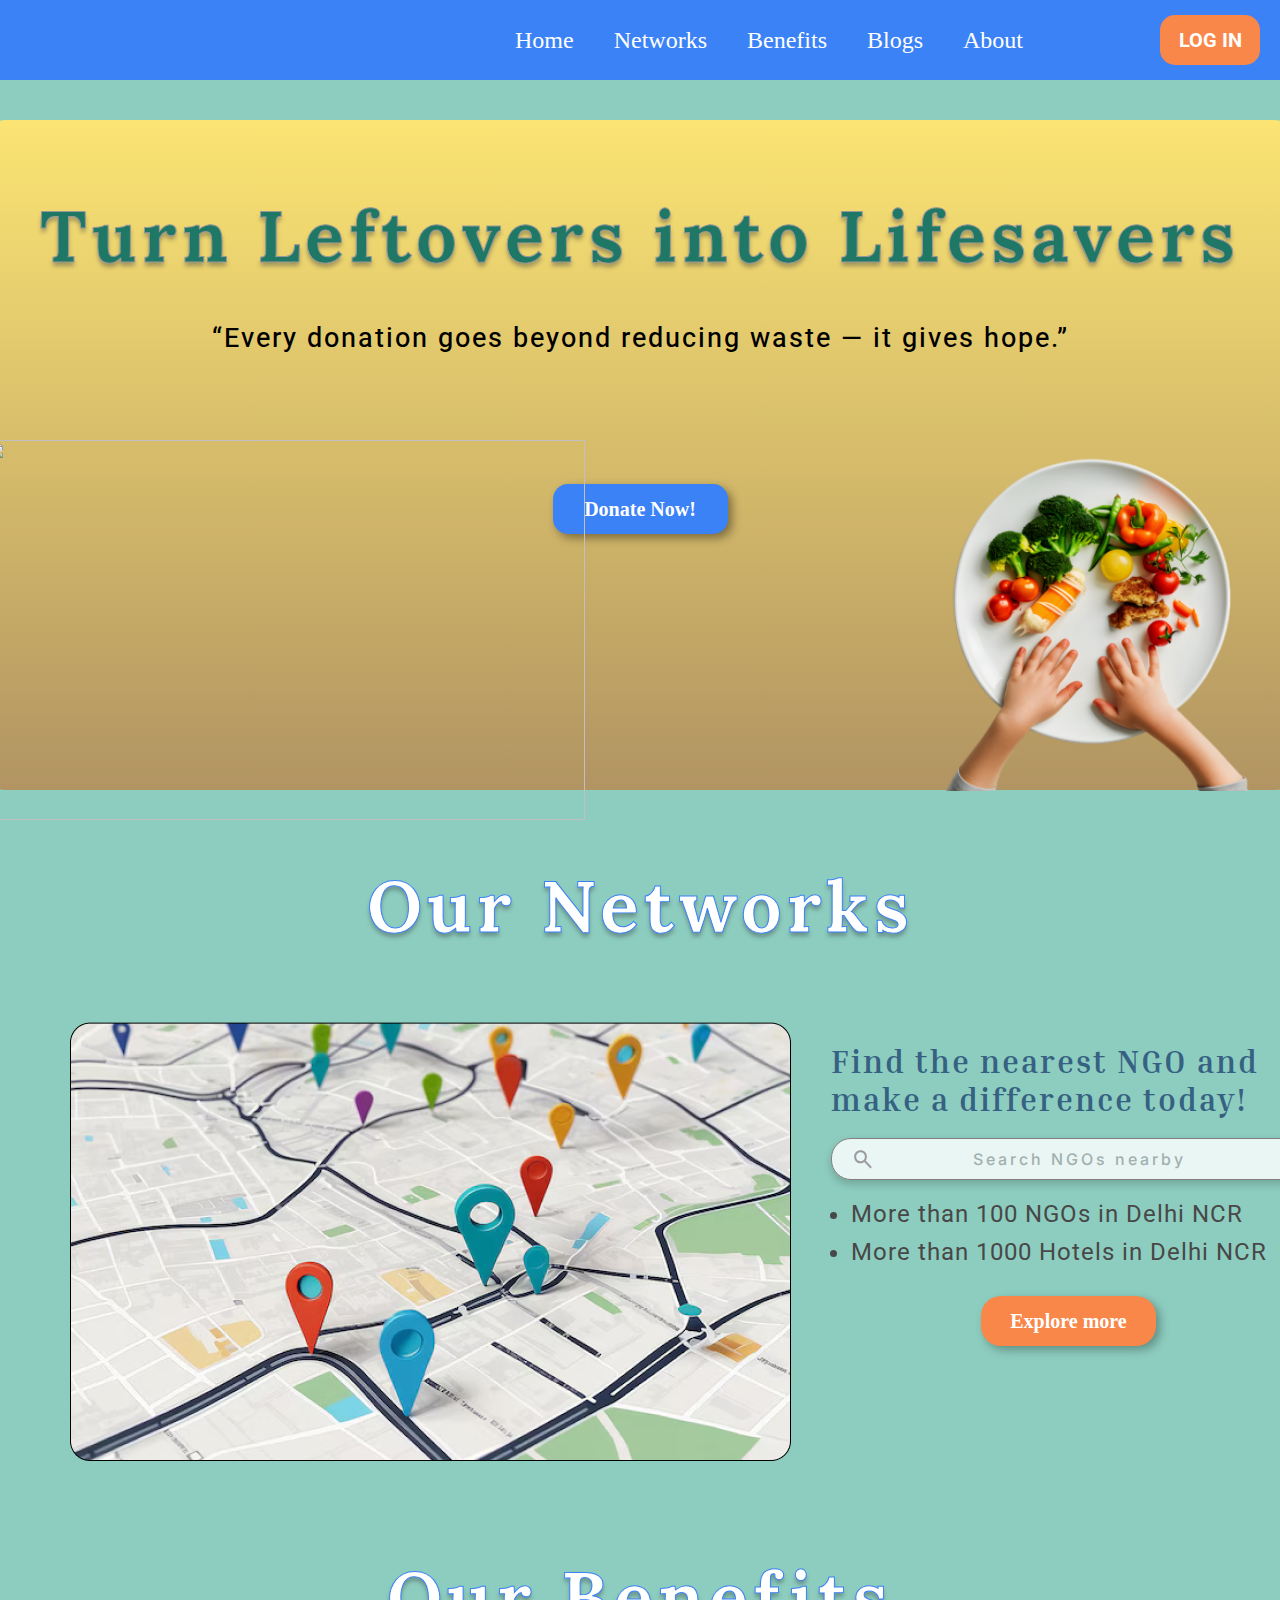
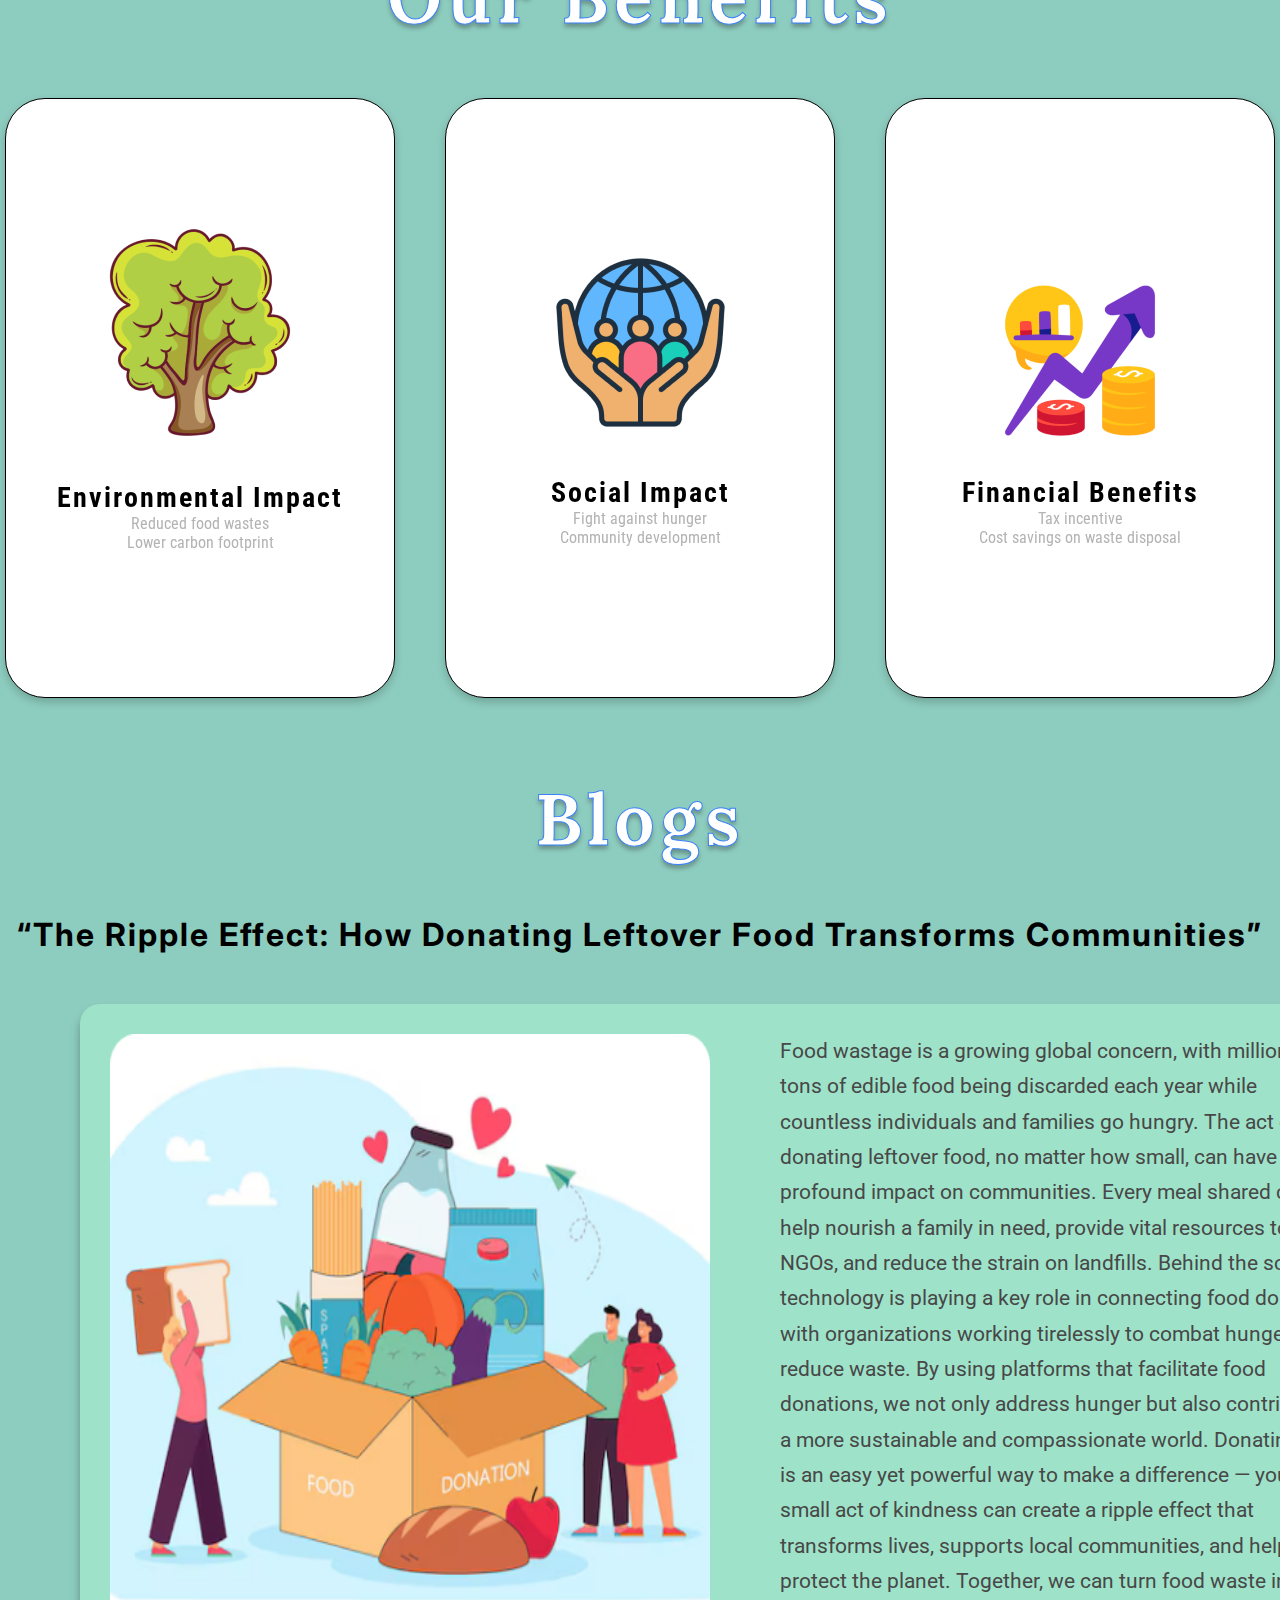
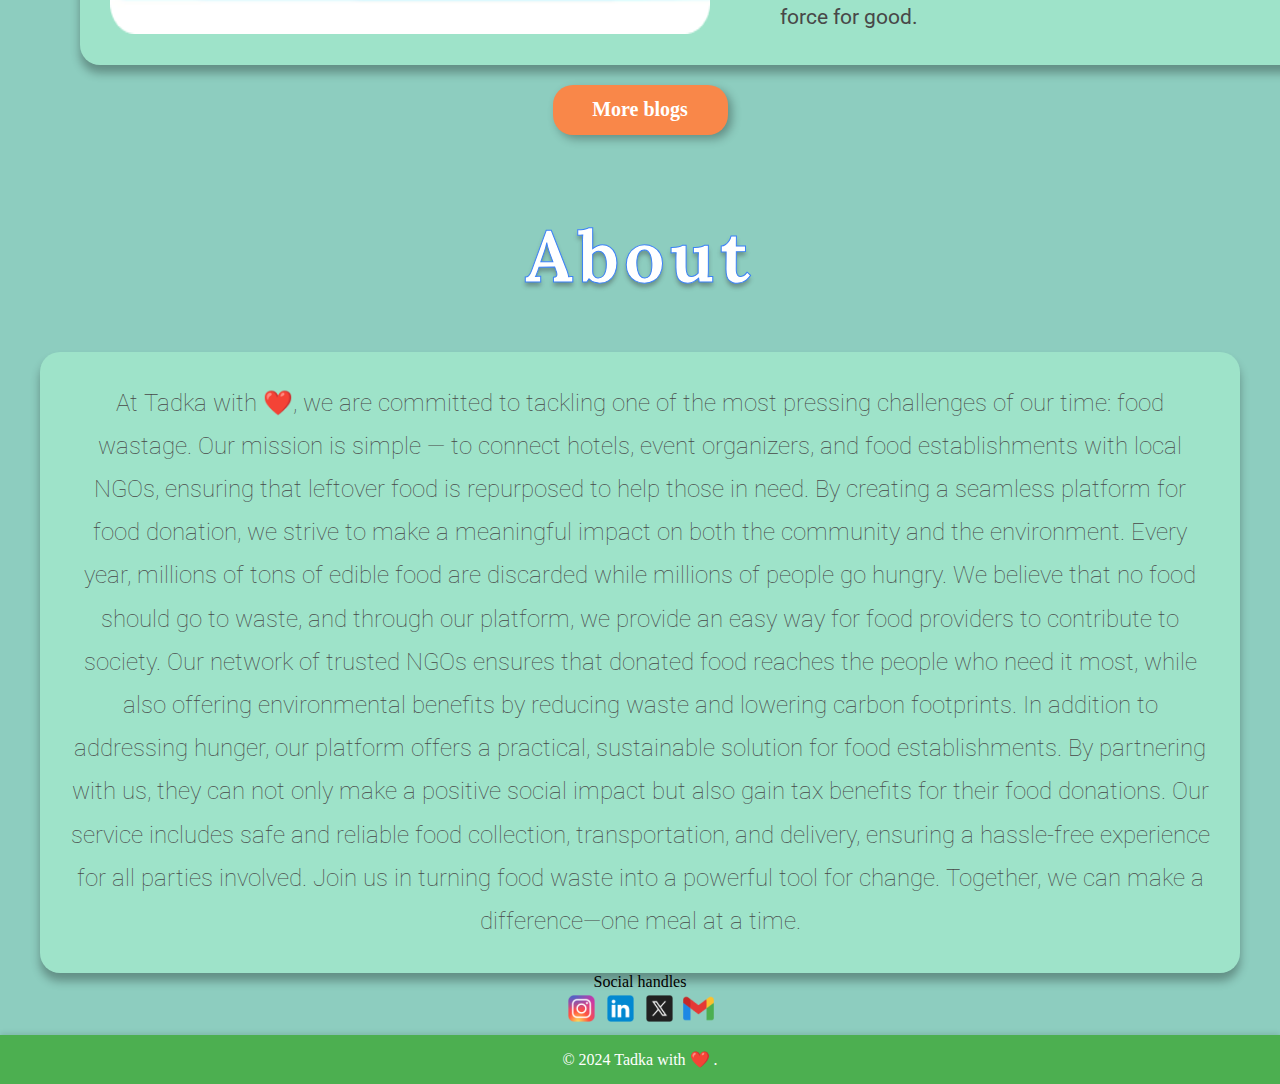
==== index.html @ 56b4c96c "Update index.html" ====
<!DOCTYPE html>
<html lang="en">
<head>
    <meta charset="UTF-8">
    <meta name="viewport" content="width=device-width, initial-scale=1.0">
    <title>Prototype</title>
    <link rel="stylesheet" href="styles.css">
    <link href="https://fonts.googleapis.com/css2?family=Inria+Serif:wght@400;700&display=swap" rel="stylesheet">
    <link href="https://fonts.googleapis.com/css2?family=Playfair+Display:wght@400;700&display=swap" rel="stylesheet">
    <link href="https://fonts.googleapis.com/css2?family=Lora:wght@400;700&display=swap" rel="stylesheet">
    <link href="https://fonts.googleapis.com/css2?family=Roboto:wght@400;700&display=swap" rel="stylesheet">
    <link href="https://fonts.googleapis.com/css2?family=Inter:wght@400;700&display=swap" rel="stylesheet">
    <link href="https://fonts.googleapis.com/css2?family=Roboto+Condensed:wght@400;700&display=swap" rel="stylesheet">

    
</head>
<body>
    
    <section id="nav-bar">
        <nav>
            <div id="elements">
                <ul class="nav-links">
                    <li><a href="#home">Home</a></li>
                    <li><a href="#networks">Networks</a></li>
                    <li><a href="#benefits">Benefits</a></li>
                    <li><a href="#blogs">Blogs</a></li>
                    <li><a href="#about">About</a></li>
                </ul>
                
            
            <div id="container">
                <button id="log-in">LOG IN</button>
            </div>
            
                </div>
            
        </div>
        
        </nav>
        
    
        </div>
        </section>
        <div id="login">
            <div id="loginPage" class="login-container">
                <h1>Log in</h1>
                <button id="hotel-login" class="login-buttons" >Log in with Hotel id</button>
                <button id="ngo-login" class="login-buttons">Log in with NGO id</button>
                <button id="individual-login" class="login-buttons">Log in as a individual id</button>
                <p>OR</p>
                <button id="new-account" class="login-buttons">Create account</button>
    
            </div>
            <div id="loginModal1" class="modal">
                <span class="close-btn">&times;</span>
                <h2>Log in</h2>
                <form>
                    <input type="text" placeholder="Enter your hotel id" required><br><br>
                    <input type="password" placeholder="Enter your password" required><br><br>
                    <button type="submit">Submit</button>
                </form>
            </div>
            <div id="loginModal2" class="modal">
                <span class="close-btn">&times;</span>
                <h2>Log in</h2>
                <form>
                    <input type="text" placeholder="Enter your NGO id" required><br><br>
                    <input type="password" placeholder="Enter your password" required><br><br>
                    <button type="submit">Submit</button>
                </form>
            </div>
    
            <div id="loginModal3" class="modal">
                <span class="close-btn">&times;</span>
                <h2>Log in</h2>
                <form>
                    <input type="text" placeholder="Enter your email id" required><br><br>
                    <input type="password" placeholder="Enter your password" required><br><br>
                    <button type="submit">Submit</button>
                </form>
            </div>
    
            <div id="loginModal4" class="modal">
                <span class="close-btn">&times;</span>
                <h2>Log in</h2>
                <form>
                    <input type="text" placeholder="Enter your email id" required><br><br>
                    <input type="password" placeholder="Create password" required><br><br>
                    <button type="submit">Submit</button>
                </form>
            </div>
        </div>
        
     <section id="home">
        <div class="home-page">
            <div id="box">
                <p class="heading">Turn Leftovers into Lifesavers</p>
                <p class="sub-heading">“Every donation goes beyond reducing waste — it gives hope.”</p>
                <button id="donate-now" onclick="openDonationForm()">Donate Now!</button>
                <div class="images-home">
                    <img src="dustbin_waste.png" class="waste">
                    <img src="image_4.png" class="plate">    
                </div>
                
            </div>
    </div>
    <div id="donationOverlay" class="overlay">
        <div class="donation-container">
            <button class="close-btn" onclick="closeDonationForm()">×</button>
            <h2>What Type of Food Would You Like to Donate?</h2>
            
            <form action="index1.html" method="GET">
                <label for="food-type">Select Food Type</label>
                <select id="food-type" name="food-type" required>
                    <option value="grains">Grains (Rice, Wheat, etc.)</option>
                    <option value="vegetables">Vegetables</option>
                    <option value="fruits">Fruits</option>
                    <option value="cooked-meals">Cooked Meals</option>
                    <option value="other">Other</option>
                </select>
                <input type="number" min="0" id="quantity" name="quantity" placeholder="Enter no. of plates" required>
                <label for="other-details">If Other, Please Specify:</label>
                <input type="text" id="other-details" name="other-details" placeholder="Specify Food Type" required>

                <button type="submit" class="donate-btn">Donate Food</button>
            </form>
        </div>
    </div>
    <section id="newtworks">
        <div id="network-page">
            <p class="heading">Our Networks</p>
            <section id="networks">
                <img src="map_image.png" class="map-image">
                <div class="after-image">
                    <p class="sub-heading">Find the nearest NGO and make a difference today!</p>
                <div class="search">
                    <img src="search.svg" class="icon">
                    <input type="text" placeholder="   Search NGOs nearby">
                </div>
    
                <div class="info">
                    <ul>
                        <li>More than 100 NGOs in Delhi NCR</li>
                        <li>More than 1000 Hotels in Delhi NCR</li>
                    </ul>
                </div>
                <button id="explore">Explore more</button>
                </div>
    </section>
    <section id="benefits">
        <p class="heading">Our Benefits</p>
        <div class="boxes">
            <!-- Box 1 -->
            <div class="flip-card">
                <div class="box1">
                    <img src="tree.png" alt="Tree">
                    <p class="sub-heading">Environmental Impact</p>
                    <p class="content">Reduced food wastes</p>
                    <p class="content">Lower carbon footprint</p>
                </div>
                <div class="card-back">
                    <p>By redistributing leftover food, we cut down on landfill waste, conserving natural resources and contributing to a healthier planet.</p>
                </div>
            </div>
    
            <!-- Box 2 -->
            <div class="flip-card">
                <div class="box2">
                    <img src="globe.png" alt="Globe">
                    <p class="sub-heading">Social Impact</p>
                    <p class="content">Fight against hunger</p>
                    <p class="content">Community development</p>
                </div>
                <div class="card-back">
                    <p>By connecting businesses with NGOs, we tackle hunger while fostering social responsibility and creating a support network for those who need it most.
                    </p>
                </div>
            </div>
    
            <!-- Box 3 -->
            <div class="flip-card">
                <div class="box3">
                    <img src="finance.png" alt="Finance">
                    <p class="sub-heading">Financial Benefits</p>
                    <p class="content">Tax incentive</p>
                    <p class="content">Cost savings on waste disposal</p>
                </div>
                <div class="card-back">
                    <p>Hotels and event organizers can benefit from tax deductions on food donations, while reducing waste disposal costs and supporting a circular economy.</p>
                </div>
            </div>
        </div>
    </section>
    
        <section id="blogs">
            <div class="blogs">
                <p class="heading">Blogs</p>
                <p class="sub-heading">“The Ripple Effect: How Donating Leftover Food Transforms Communities”</p>
                <div class="block">
                    <div class="content">
                        <img src="blog-image.png" class="after-heading">
                        <p>Food wastage is a growing global concern, with millions of tons of edible food being discarded each year while countless individuals and families go hungry. The act of donating leftover food, no matter how small, can have a profound impact on communities. Every meal shared can help nourish a family in need, provide vital resources to local NGOs, and reduce the strain on landfills. Behind the scenes,
                         technology is playing a key role in connecting food donors with organizations working tirelessly to combat hunger and reduce waste. By using platforms that facilitate food donations, we not only address hunger but also contribute to a more sustainable and compassionate world. Donating food is an easy yet powerful way to make a difference — your small act of kindness can create a ripple effect that transforms lives, supports local communities, and helps protect the planet. Together, we can turn food waste into a force for good.</p>
                    </div>
                    
                </div>
                <div id="button" class="button-more">
                    <button id="more-blogs">More blogs </button>
                </div>
                </div>
            
        </section>
        <section id="about">
            <div class="about">
                <p class="heading">About</p>
            </div>
            <div class="content">
                <p class="para">At Tadka with ❤️, we are committed to tackling one of the most pressing challenges of our time: food wastage. Our mission is simple — to connect hotels, event organizers, and food establishments with local NGOs, ensuring that leftover food is repurposed to help those in need. By creating a seamless platform for food donation, we strive to make a meaningful impact on both the community and the environment.
                    Every year, millions of tons of edible food are discarded while millions of people go hungry. We believe that no food should go to waste, and through our platform, we provide an easy way for food providers to contribute to society. Our network of trusted NGOs ensures that donated food reaches the people who need it most, while also offering environmental benefits by reducing waste and lowering carbon footprints.
                    In addition to addressing hunger, our platform offers a practical, sustainable solution for food establishments. By partnering with us, they can not only make a positive social impact but also gain tax benefits for their food donations. Our service includes safe and reliable food collection, transportation, and delivery, ensuring a hassle-free experience for all parties involved.
                    Join us in turning food waste into a powerful tool for change. Together, we can make a difference—one meal at a time.</p>
            </div>
            <p class="social">Social handles</p>
            <div class="logo-container">
                <img src="Instagram.png">
                <img src="LinkedIn.png">
                <img src="TwitterX.png">
                <img src="Gmail.png">
            </div>


        </section>
    <script src="script.js"></script>
    <footer class="footer">
  <p>&copy; 2024 Tadka with ❤️ .</p>
</footer>

</body>
</html>
---- styles.css ----
*{
    margin:0;
    padding:0;
    box-sizing: border-box;
}

html {
    scroll-behavior: smooth;
}

body{
    background-color: #8DCDBF;
}
#elements{
    width:100%;
    font-family: 'inria-sans';
    display:flex;
    justify-content:space-between ;
    align-items: center;
    padding: 15px 20px;
    background-color: #3B82F6;
    color:white;
    list-style-type: none;
    
}

.nav-links a{
    color:white;
    /* display:flex;
    justify-content: center;
    align-items: center; */
    font-size: 24px;
    text-decoration: none;
    list-style-type: none;
    gap: 20px;
    /* letter-spacing: 2px; */
}
.nav-links li {
    display: inline;          /* Display each list item inline */
}
.nav-links{
    display:flex;
    justify-content: center;
    align-items: center;
    margin-left: 475px;
}
.nav-links a:hover{
    color:#cdcdcd;
}

nav ul li{
    display: inline;
    margin: 0 20px;
}

nav{
    display:flex;
    /* gap:20px; */
    position: fixed;
    width:100%;
    top: 0;
    z-index: 400;
}


#log-in{
    background-color: #F98749;
    color: white;
    font-family: 'Roboto';
    width:100px;
    height:50px;
    border:none;
    border-radius: 15px;
    font-size: 20px ;
    font-weight: bold;
}

#log-in:hover{
    background-color:#ff6b1c;
    transform: scale(1.025);
    font-weight: bolder;
}

/* #container{
    margin-left: auto;
} */

.home-page{
    display:flex;
    justify-content: center;
    /* margin-top: 80px; */
    /* padding: 20px; */
    text-align: center;
    padding-top: 120px;
    /* position: relative; */
    
}

#box{
    /* padding:90px; */
    width:1400px;
    height:670px;
    border-radius: 20px;
    background: linear-gradient(to bottom, #FBE473, #B19462);
    align-items: center;
    /* position: relative; */

}
.heading{
    font-size: 4.5rem;
    color:#1F7865;
    font-family: 'Lora', serif;
    letter-spacing: 5px;
    font-weight: bold;
    -webkit-text-stroke: 1px #999898;
    text-shadow: 0px 4px 4px #373c3a68;
    /* line-height: 1; */
    margin-top: 70px;

}

.sub-heading{
    font-weight: 450;
    margin-top: 40px;
    font-size: 1.7rem;
    font-family: 'Roboto', sans-serif;
    letter-spacing: 2px;
}

#donate-now{
    color:white;
    background-color:#3B82F6;
    width:175px;
    height:50px;
    font-size: 1.25rem;
    border-radius:15px;
    margin-top: 130px;
    font-weight: bolder;
    font-family: "Iowan Old Style", serif;
    border: none;
    box-shadow: 4px 4px 10px rgba(0, 0, 0, 0.4);
    transition: box-shadow 0.3s ease-in-out;
}

#donate-now:hover{
    background-color:#2c77ee;
    transform: scale(1.025);
    font-weight: bolder;}

#box .images-home{
    display:flex;
    gap:310px;
    /* justify-content: center; */
    margin-top:-94.5px;
}
.plate{
    position: static;
    width:400px;
    height:auto;
    margin-bottom:40px ;


}

.waste{
    position:static;
    height:380px;
    width:600px;
    /* margin-left:-50px; */
} 

#networks{
    display:flex;
    align-items: flex-start;
    flex-direction: row;
    padding: 20px;
    gap: 20px;
    margin-left: 50px;
    margin-top:20px;
}

.map-image{
    width:1000px;
    height:auto;
    
}

#network-page .heading{
    display:flex;
    justify-content: center;
    align-items: center;
    color:white;
    -webkit-text-stroke: 1px #3B82F6;
    margin-bottom: 50px;
}

.search input[type="text"]{
    display:flex;
    /* flex-direction: row; */
    justify-content: left;
    width:475px;
    height:40px;
    padding:20px;
    border-radius:20px;
    background-color: rgba(255, 255, 255, 0.81);
    border: 1px solid #847F7F;
    align-items: center;
    margin-top:20px;
    margin-left: 20px;
    box-shadow: 0px 4px 8px rgba(0, 0, 0, 0.2); 
    font-family: 'Inter', sans-serif;
    font-size:1rem;
    letter-spacing: 3px;
    color:#A5A5A5;
    text-align: center;
}

.search input[type="text"]::placeholder {
    color: #a1b0af; /* Placeholder color */
    font-weight: 500;
}
#networks .sub-heading{
    margin-top: 20px;
    font-family: 'Inria Serif', serif;
    font-weight: 900;
    color:#366182;
    margin-left: 20px;
    font-size: 2rem;
}

.icon{
    position:absolute;
    margin-right:85px;
    margin-left:40px;
    height:25px;
    margin-top: 9px;
}

.info{
    font-size: 1.5rem;
    font-family: 'Roboto', sans-serif;
    letter-spacing: 1px;
    margin-top:20px;
    margin-left: 40px;
    color:rgb(72, 72, 72);;
}

#explore{
    background-color: #F98749;
    color:white;
    width:175px;
    height:50px;
    border-radius: 20px;
    font-size:1.25rem;
    border:none;
    margin-top: 20px;
    margin-left: 170px;
    box-shadow: 4px 4px 10px rgba(0, 0, 0, 0.3);
    font-weight: bold;
    font-family:"Iowan Old Style", serif;
}

#explore:hover{
    background-color:#ff6b1c;
    transform: scale(1.025);
    font-weight: bolder;
}

.info ul li{
    margin-bottom:10px;
}

.boxes{
    display:flex;
    justify-content: center;
    flex-direction: row;
    align-items: center;
    gap:40px;
    perspective: 1000px;
}
.box1{
    width:350px;
    height:450px;
    border:1px solid black;
    border-radius: 20px;
    background-color: #F3F3F3;
    display:flex;
    justify-content: flex-start;
    align-items: center;
    flex-direction: column;
    box-shadow: 4px 8px 15px rgba(0, 0, 0, 0.3); 
}

.box2{
    width:350px;
    height:450px;
    border:1px solid black;
    border-radius: 20px;
    background-color: #F3F3F3;
    display:flex;
    justify-content: center;
    align-items: center;
    flex-direction: column;
    text-align: center;
    box-shadow: 4px 8px 15px rgba(0, 0, 0, 0.3); 
}

.box3{
    width:350px;
    height:450px;
    border:1px solid black;
    border-radius: 20px;
    background-color: #F3F3F3;
    display:flex;
    justify-content: flex-start;
    align-items: center;
    flex-direction: column;
    box-shadow: 4px 8px 15px rgba(0, 0, 0, 0.3); 
    

}

.box1 img{
    margin-top: -20px;
}

.box3 img{
    margin-top: 35px; 
}


.boxes .sub-heading{
    font-family: 'Roboto Condensed', sans-serif;
    font-size: 1.75rem;
    font-weight: bold;
}

.boxes .content{
    font-family: 'Roboto Condensed', sans-serif;
    font-size: 1rem;
    color: rgb(179, 179, 179);
}

#blogs .sub-heading{
    text-align: center;
    font-family: 'Inter', sans-serif;
    font-size: 2rem;
    font-weight: bold;
}

#blogs .content{
    display: flex;
    flex-direction: row;
    gap: 70px;
    margin-left: 80px;
    margin-top: 50px;
    width: 1300px;
    height: auto;
    background-color: #9ee3c9;
    padding: 30px;
    border-radius: 20px;
    box-shadow: 0px 8px 10px rgba(0, 0, 0, 0.3); 

}

#blogs .content p{
    width: 750px;
    height: auto;
    font-size: 1.3rem;
    /* margin-top: 40px; */
    text-align: left;
    line-height: 1.7;
    color: rgb(72, 72, 72);
    font-family: 'Roboto', sans-serif;
}

#blogs img{
    width: 600px;
    height: 600px;
}

#more-blogs{
    background-color: #F98749;
    color:white;
    width:175px;
    height:50px;
    border-radius: 20px;
    font-size:1.25rem;
    border:none;
    box-shadow: 4px 4px 10px rgba(0, 0, 0, 0.3);
    font-weight: bold;
    font-family:"Iowan Old Style", serif;
}

#more-blogs:hover{
    background-color:#ff6b1c;
    transform: scale(1.025);
    font-weight: bolder;
}

.button-more{
    display: flex;
    justify-content: center;
    align-items: center;
    text-align: center;
    margin-top: 20px;
}

#about{
    display: flex;
    justify-content: center;
    align-items: center;
    flex-direction: column;
    min-height: 100vh;
}
#about .content{
    color:rgb(72, 72, 72);
    width:1200px;
    height: auto;
    text-align: center;
    font-family: 'Roboto', sans-serif;
    font-size: 1.5rem;
    line-height: 1.8;
    font-weight: lighter;
    background-color: #9ee3c9;
    padding: 30px;
    border-radius: 20px;
    box-shadow: 0px 8px 10px rgba(0, 0, 0, 0.3); 

}

logo-container {
    display: grid;
    grid-template-columns: repeat(2, 1fr); /* 2 columns */
    grid-template-rows: repeat(2, 1fr);    /* 2 rows */
    gap: 20px; /* Adjust spacing between logos */
    width: 300px; /* Adjust the container size as needed */
    height: 300px;
}

#loginPage{
    display:none;
    width:1050px;
    height:800px;
    background-color: #004E68;
    /* display:flex !important; */
    justify-content: flex-start;
    align-items: center;
    flex-direction: column;
    gap:30px;
    top:0;
}

.login-buttons{
    width:400px;
    height:auto;
    padding:15px 20px;
    background: linear-gradient(180deg, #A6C4F5, #3F76D1);
    transition: background 0.3s;
    cursor: pointer;
    border-radius: 20px;
    font-size: 1.3rem;
    font-family: 'Inria Serif', serif;
    color:white;
}

.login-buttons:hover{
    opacity:0.7;
    transform: scale(1.025);

}
#loginPage h1{
    color:#F9CD49;
    font-family: 'Roboto', sans-serif;
    top:0;
}

#loginPage p{
    color:#F9CD49;
    font-family: 'Roboto', sans-serif;

}


.modal h2{
    color:#F9CD49;
    font-size: 2rem;
    font-weight: bold;
}

.modal{
    display: none; /* Hidden by default */
    position: fixed;
    z-index: 1;
    /* left: 0; */
    /* top: 0; */
    /* width: 100%;
    height: 100%; */
    background-color: rgba(0, 0, 0, 1);
    justify-content: center;
    align-items: center;
    z-index: 1000;
}

/* .login-container{
    display:flex;
    justify-content: center;
    flex-direction: column;
} */


#loginModal1{
    display:none;
    justify-content: center;
    align-items: center;
    flex-direction: column;
    gap:20px;
    background-color: #004E68;
    width:100%;
    height: 100%;
}
input[type="text"]{
    
    font-size:1rem;
    padding:15px;
    width: 400px;
    height: auto;
    padding: 15px 20px;
    background-color: white;
    transition: background 0.3s;
    cursor: pointer;
    border-radius: 10px;
    font-size: 1.rem;
    font-family: 'Inria Serif', serif;
    color: grey;
 }

 input[type="number"]{
    
    font-size:1rem;
    padding:15px;
    width: 400px;
    height: auto;
    padding: 15px 20px;
    background-color: white;
    transition: background 0.3s;
    cursor: pointer;
    border-radius: 10px;
    font-size: 1.rem;
    font-family: 'Inria Serif', serif;
    color:grey;
 }

 input[type="password"]{
    
    font-size:1rem;
    padding:15px;
    width: 400px;
    height: auto;
    padding: 15px 20px;
    background-color: white;
    transition: background 0.3s;
    cursor: pointer;
    border-radius: 10px;
    font-size: 1.rem;
    font-family: 'Inria Serif', serif;
    color: grey;
 }
button[type="text"]:hover {
    background: linear-gradient(180deg, #3F76D1, #A6C4F5); /* Optional hover effect */
    }
    

button[type="submit"]{
    width:150px;
    height:auto;
    font-size:1rem;
    font-weight: normal;
    color:white;
    background-color: #F98749;
    border-radius:10px;
    padding:10px;
}

button[type="submit"]:hover{
    background-color:#ff6b1c;
    transform: scale(1.025);
    font-weight: bolder;
}

#loginModal2{
    display:none;
    justify-content: center;
    align-items: center;
    flex-direction: column;
    gap:20px;
    background-color: #004E68;
    width:100%;
    height: 100%;
}

#loginModal3{
    display:none;
    justify-content: center;
    align-items: center;
    flex-direction: column;
    gap:20px;
    background-color: #004E68;
    width:100%;
    height: 100%;
}

#loginModal4{
    display:none;
    justify-content: center;
    align-items: center;
    flex-direction: column;
    gap:20px;
    background-color: #004E68;
    width:100%;
    height: 100%;
}

.close-btn {
    position: absolute;
    top: 10px;
    right: 10px;
    background: none;
    border: none;
    font-size: 24px;
    color: white;
    cursor: pointer;
    font-weight: bold;
    z-index: 1000;  /* Ensure it is on top of other elements */
    transition: transform 0.2s ease, color 0.2s ease;
}

.modal form{
    display:flex;
    justify-content: center;
    align-items: center;
    flex-direction: column;
}



/* Flip card container */
.flip-card {
    position: relative;
    width: 400px; /* Adjust as needed */
    height: 600px; /* Adjust as needed */
    perspective: 1000px;
    margin: 5px; /* Space between cards */
    border-radius:40px;
}
/* Apply margin to content in box1 and box3 */
.boxes .box1,
.boxes .box3 {
    margin-bottom: 40px; /* Adjust the value as needed */
}

.flip-card .box1,
.flip-card .box2,
.flip-card .box3,
.flip-card .card-back {
    position: absolute;
    width: 100%;
    height: 100%;
    backface-visibility: hidden;
    display: flex;
    justify-content: center;
    align-items: center;
    border: 1px solid #000000;
    border-radius: 40px;
    transition: transform 0.8s;
    box-shadow: 0 4px 8px rgba(0, 0, 0, 0.2);
}

/* Front face styles (box1, box2, box3) */
.flip-card .box1,
.flip-card .box2,
.flip-card .box3 {
    background: white;
}

/* Back face styles (card-back) */
.flip-card .card-back {
    background: #64a0df;
    color: white;
    transform: rotateY(180deg);
}

/* Hover effect to flip */
.flip-card:hover .box1,
.flip-card:hover .box2,
.flip-card:hover .box3 {
    transform: rotateY(180deg);
}

.flip-card:hover .card-back {
    transform: rotateY(0deg);
}

/* Default link styles */


/* Active link styles */
.nav-link.active {
    color: #4CAF50; /* Change this to your preferred active color */
    font-weight: bold;
}
.donation-container form{
    width:100%;
    height:100%;
    color:white;
    font-size: 1rem;
    font-weight: normal;
    font-family: sans-serif;
    display:flex;
    flex-direction: column;
    justify-content: center;
    align-items:center;
    gap:30px;
}

.donation-container h2{
    display:flex;
    color:white;
    /* margin-top: 5%; */
}
.donation-container{
    display:flex;
    justify-content:flex-start;
    align-items:center;
    flex-direction: column;
    gap:40px;
    font-size:1.25rem;
    width:100%;
    height:100%;
    padding:20px;
    background-color:#004E68;
    /* background-image: url(hungry.png); */
    background-repeat: no-repeat;
    background-size: cover;
    z-index: 500;

}


.overlay {
    display: none; /* Hidden initially */
    position: fixed;
    top: 0;
    left: 0;
    width: 100%;
    height: 100%;
    background-color: rgba(0, 0, 0, 0.5); /* Semi-transparent black */
    z-index: 1000;
    justify-content: center;
    align-items: center;

}
/* 
.donation-container label{
    width:400px;
    height:auto;
    padding:10px;
} */

/* select{
    width:400px;
    height:auto;
    font-size: 1rem;
    font-weight: normal;
    border-radius:10px;
    padding:10px;
    color:grey;

} */

#other-details{
    color:black;
    background-color: white;
}

select{
    
    font-size:1rem;
    padding:15px;
    width: 400px;
    height: auto;
    padding: 15px 20px;
    background-color: white;
    transition: background 0.3s;
    cursor: pointer;
    border-radius: 10px;
    font-size: 1.rem;
    font-family: 'Inria Serif', serif;
    color: rgb(112, 112, 112);
 }

 label[for="food-type"]{
    font-size:1.25rem;
    font-family: 'Lora', serif;
 }

 label[for="other-details"]{
    font-size:1.25rem;
    font-family: 'Lora', serif;
 }

 .card-back p{
    color:white;
    font-size:1.5rem;
    text-align:center;
    padding:15px;
    font-family: 'Roboto', sans-serif;
    width:80%;
    height:80%;
    display:flex;
    justify-content: center;
    align-items: center;
    line-height:2;
    letter-spacing:10%;
 }

/* Footer styling */
.footer {
    background-color: #4CAF50; /* Green background */
    color: white; /* White text */
    text-align: center; /* Center text horizontally */
    padding: 15px 0; /* Vertical spacing */
    font-family: 'Iowan Old Style', serif; /* Font for text */
    font-size: 16px; /* Font size */
    position: absolutw; /* Keeps the footer at the bottom */
    bottom: 0; /* Aligns to the bottom */
    width: 100%; /* Full width */
    box-shadow: 0 -2px 5px rgba(0, 0, 0, 0.1); /* Subtle shadow effect */
}

.footer p {
    margin: 0; /* Removes default margin for better alignment */
}
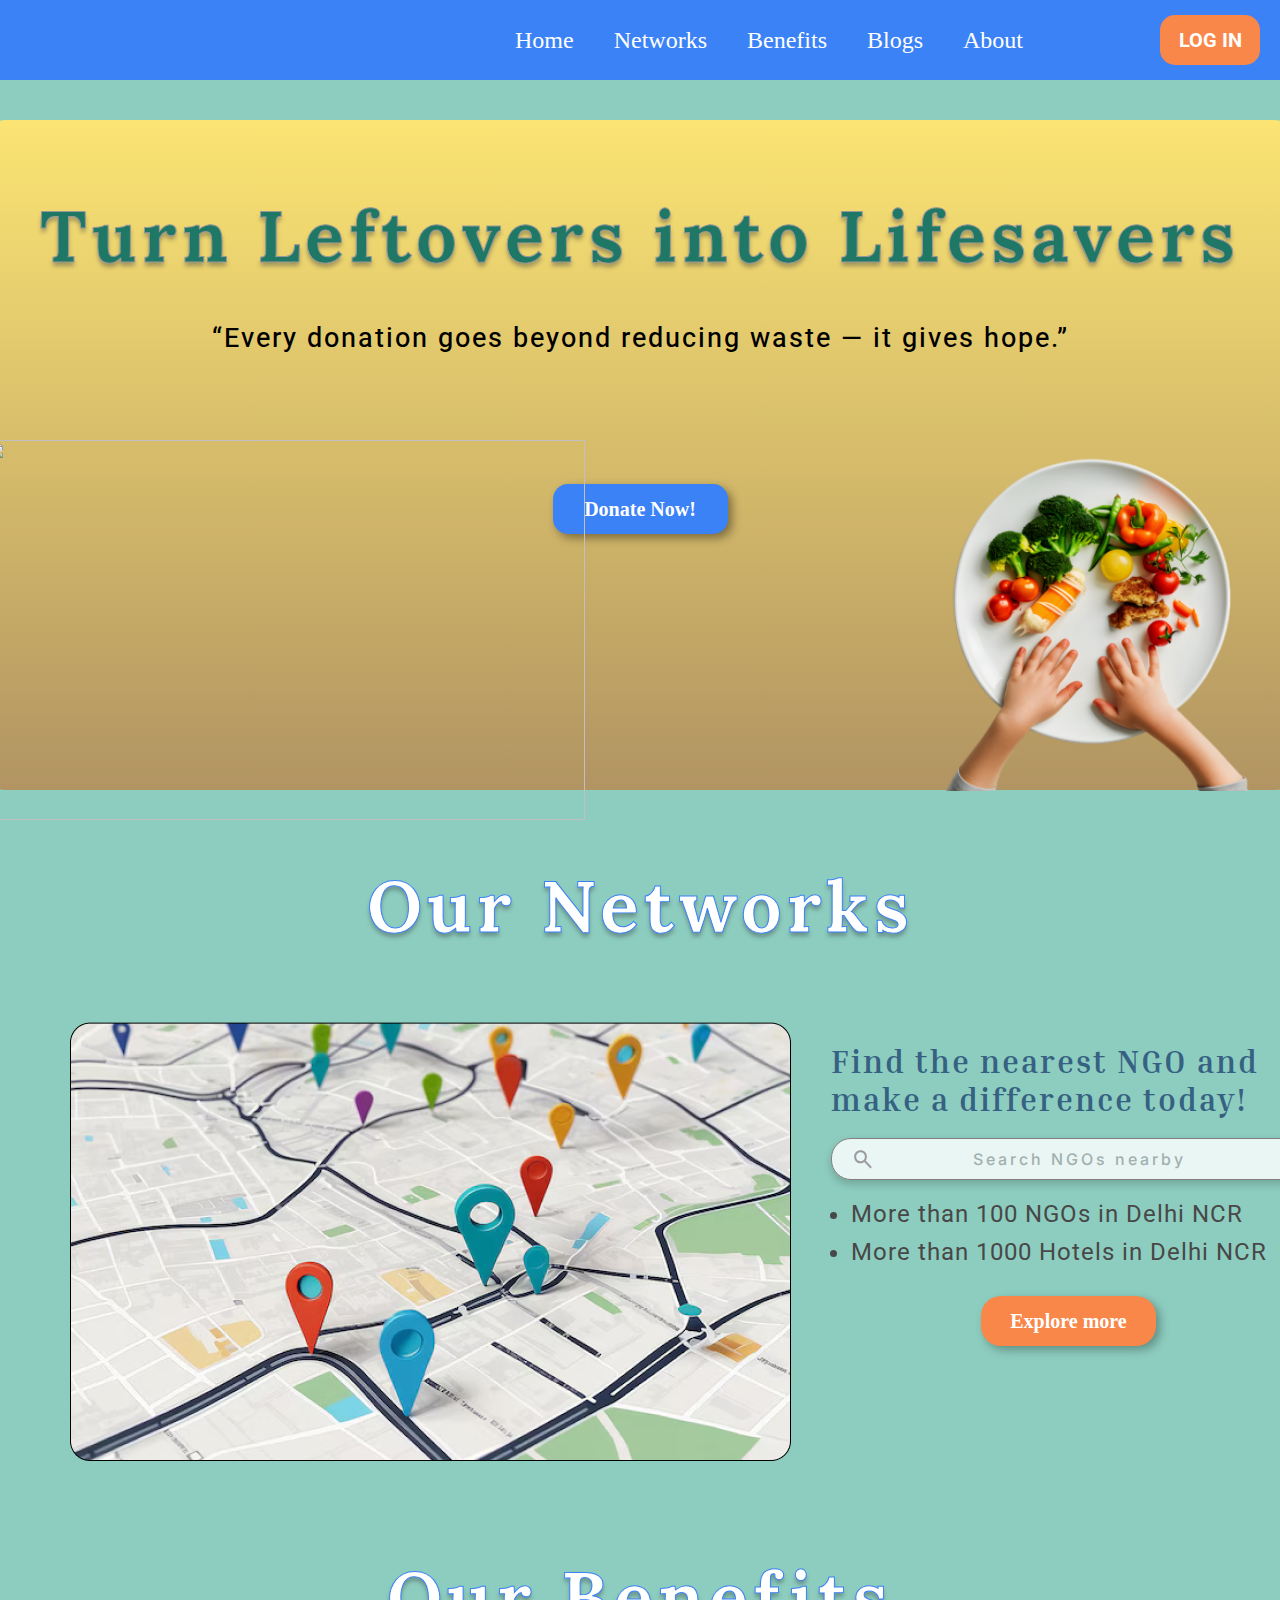
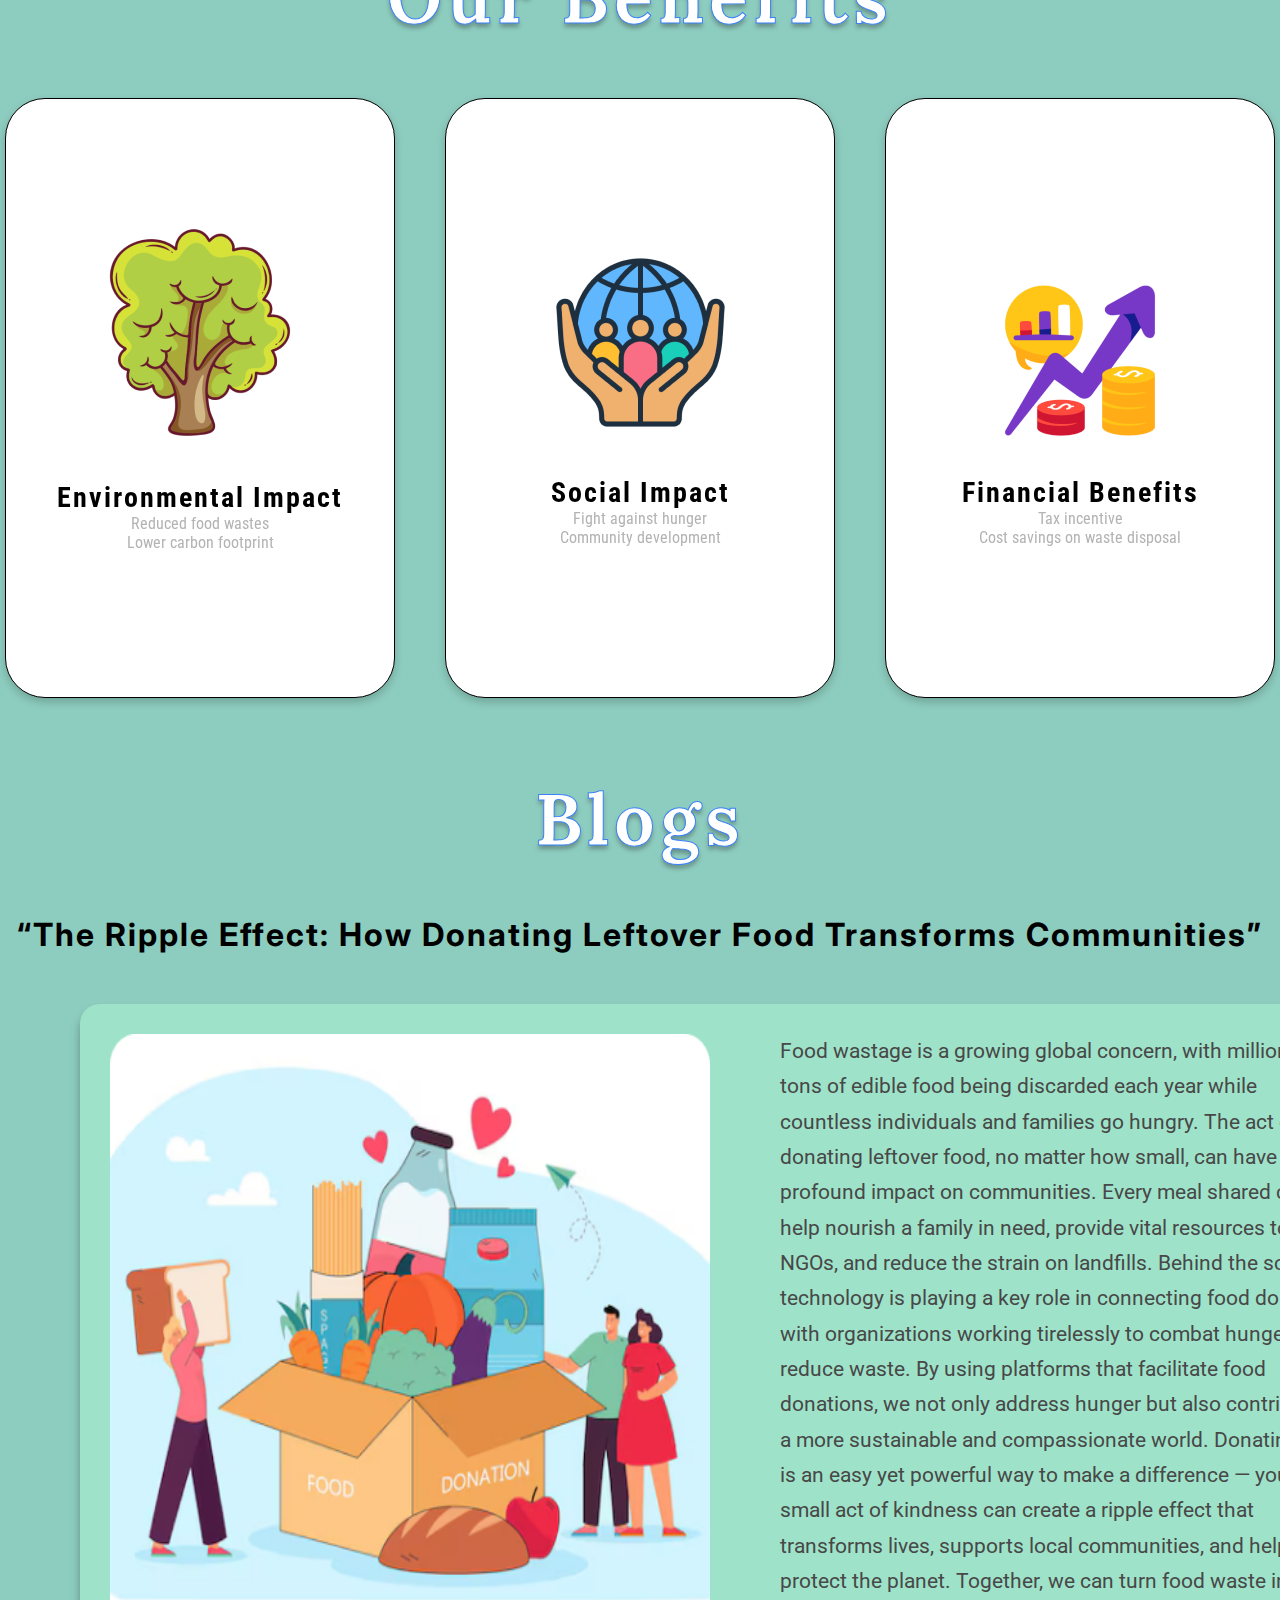
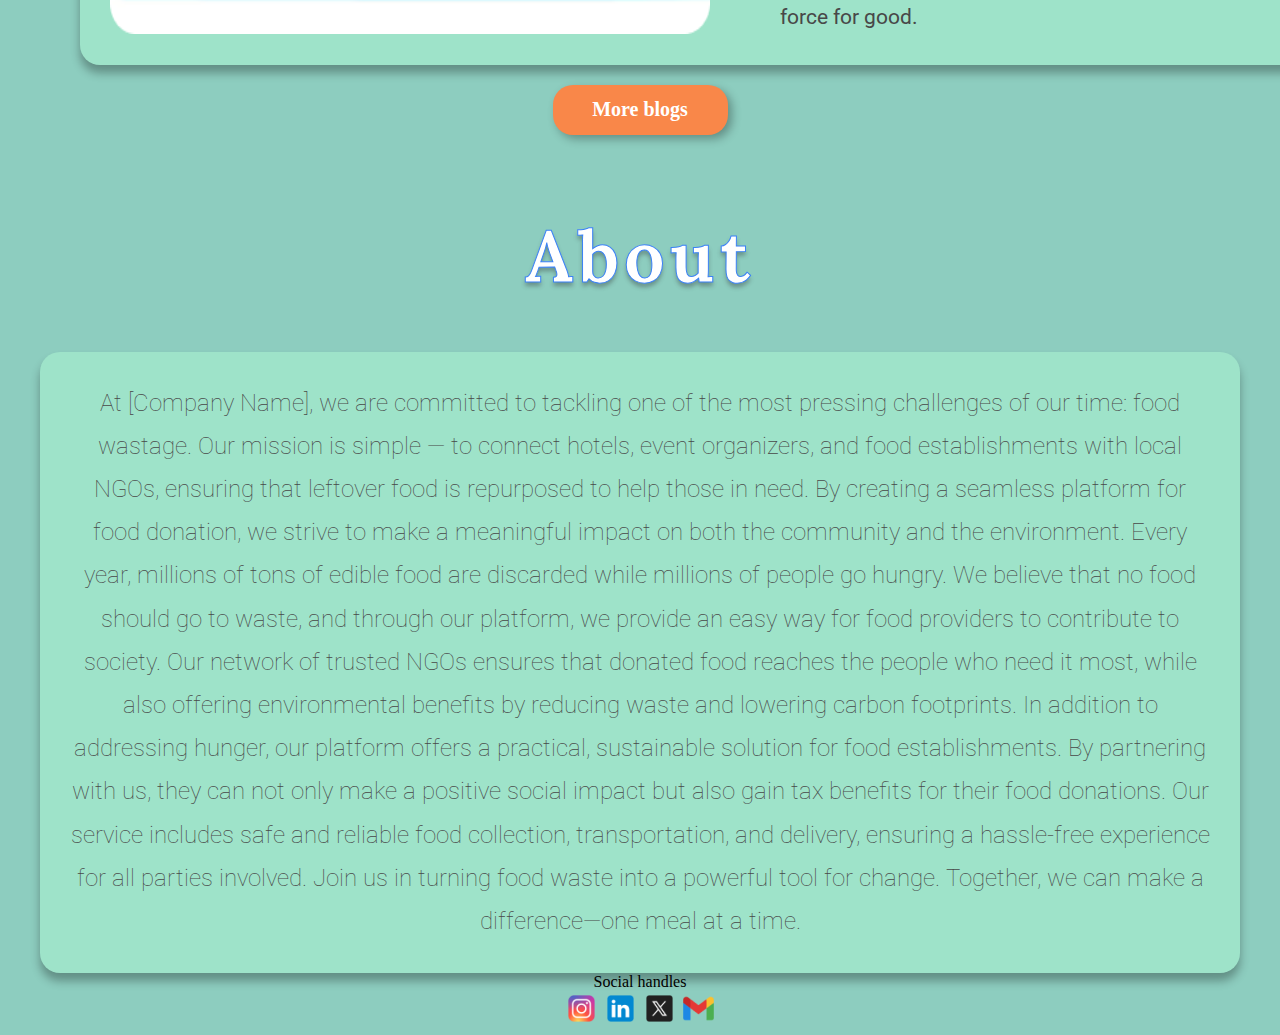
==== commit ea520ca8: "Add files via upload" ====
--- a/index.html
+++ b/index.html
@@ -98,7 +98,7 @@
                 <p class="sub-heading">“Every donation goes beyond reducing waste — it gives hope.”</p>
                 <button id="donate-now" onclick="openDonationForm()">Donate Now!</button>
                 <div class="images-home">
-                    <img src="dustbin_waste.png" class="waste">
+                    <img src="dustbin_waste_final.png" class="waste">
                     <img src="image_4.png" class="plate">    
                 </div>
                 
@@ -144,7 +144,7 @@
                         <li>More than 1000 Hotels in Delhi NCR</li>
                     </ul>
                 </div>
-                <button id="explore">Explore more</button>
+                <button id="explore" onclick="window.location.href='explore.html'">Explore more</button>
                 </div>
     </section>
     <section id="benefits">
@@ -215,7 +215,7 @@
                 <p class="heading">About</p>
             </div>
             <div class="content">
-                <p class="para">At Tadka with ❤️, we are committed to tackling one of the most pressing challenges of our time: food wastage. Our mission is simple — to connect hotels, event organizers, and food establishments with local NGOs, ensuring that leftover food is repurposed to help those in need. By creating a seamless platform for food donation, we strive to make a meaningful impact on both the community and the environment.
+                <p class="para">At [Company Name], we are committed to tackling one of the most pressing challenges of our time: food wastage. Our mission is simple — to connect hotels, event organizers, and food establishments with local NGOs, ensuring that leftover food is repurposed to help those in need. By creating a seamless platform for food donation, we strive to make a meaningful impact on both the community and the environment.
                     Every year, millions of tons of edible food are discarded while millions of people go hungry. We believe that no food should go to waste, and through our platform, we provide an easy way for food providers to contribute to society. Our network of trusted NGOs ensures that donated food reaches the people who need it most, while also offering environmental benefits by reducing waste and lowering carbon footprints.
                     In addition to addressing hunger, our platform offers a practical, sustainable solution for food establishments. By partnering with us, they can not only make a positive social impact but also gain tax benefits for their food donations. Our service includes safe and reliable food collection, transportation, and delivery, ensuring a hassle-free experience for all parties involved.
                     Join us in turning food waste into a powerful tool for change. Together, we can make a difference—one meal at a time.</p>
@@ -231,9 +231,6 @@
 
         </section>
     <script src="script.js"></script>
-    <footer class="footer">
-  <p>&copy; 2024 Tadka with ❤️ .</p>
-</footer>
-
+    
 </body>
-</html>
+</html>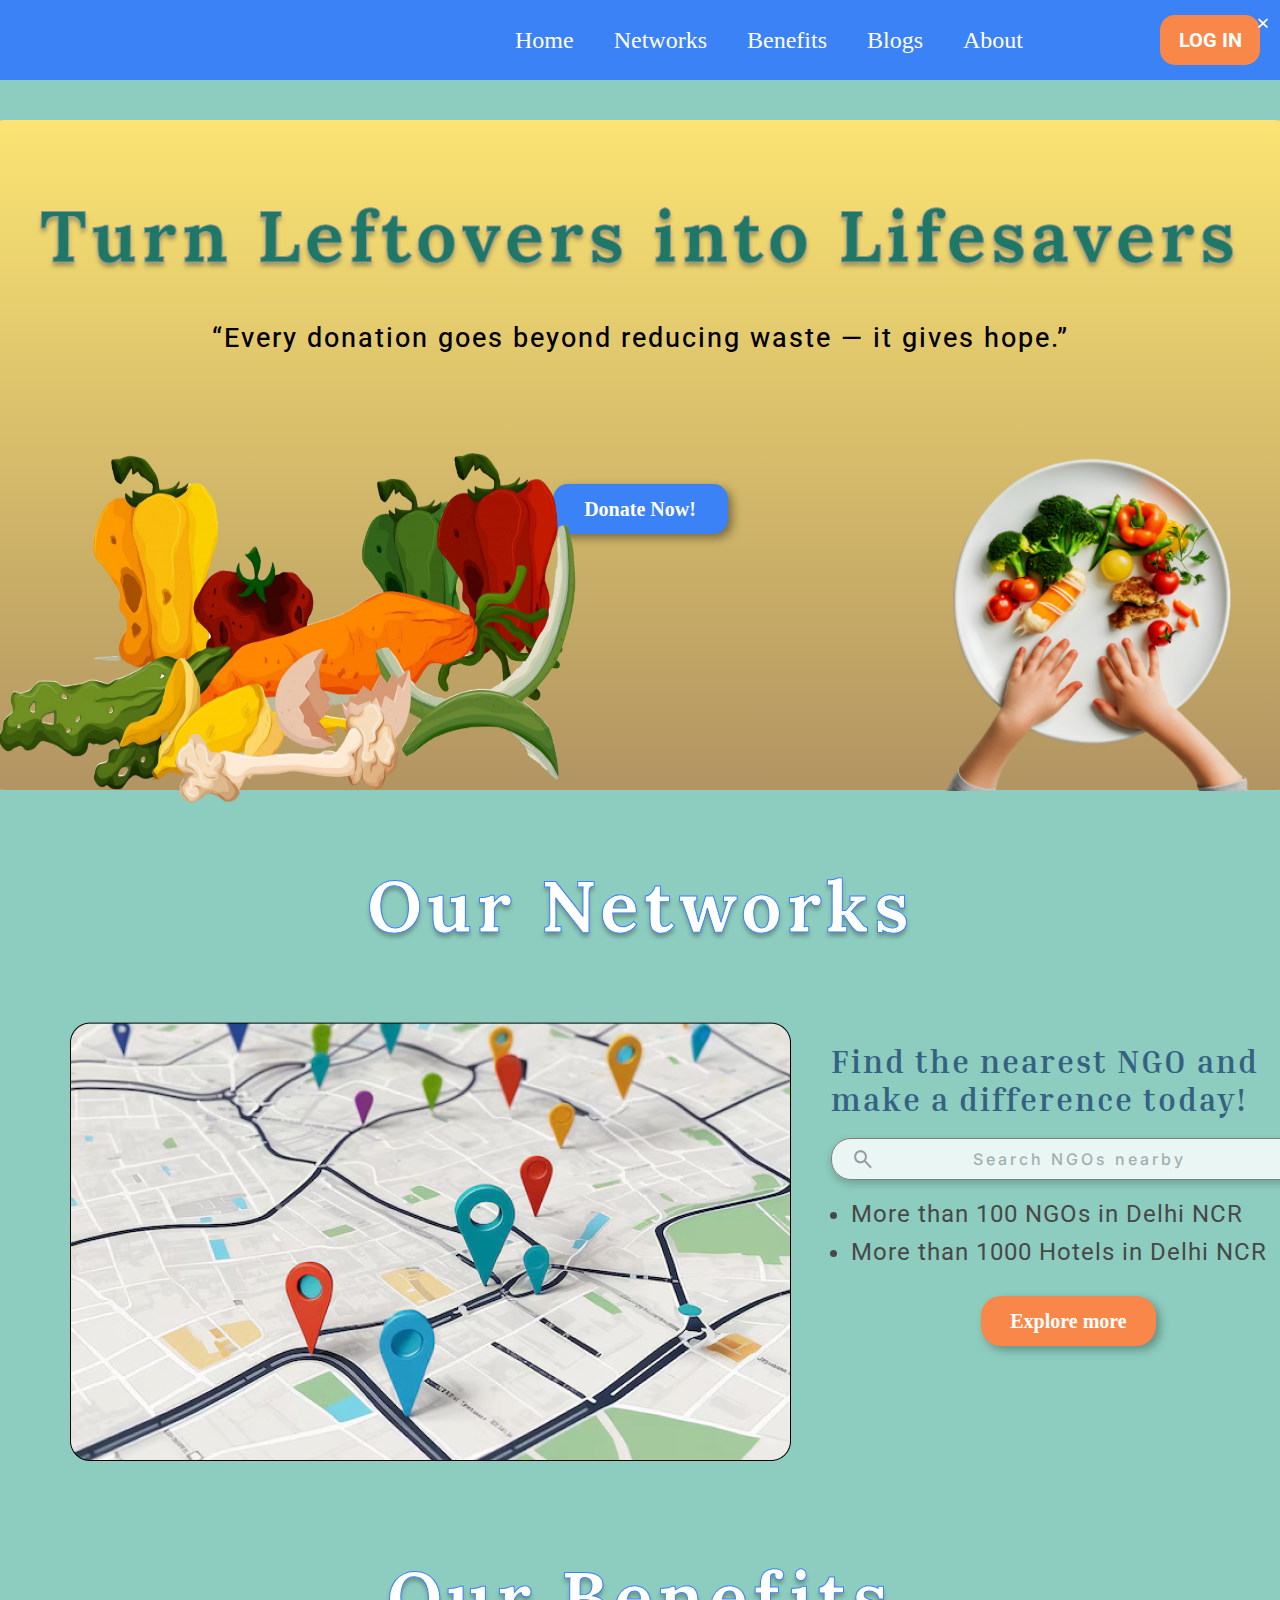
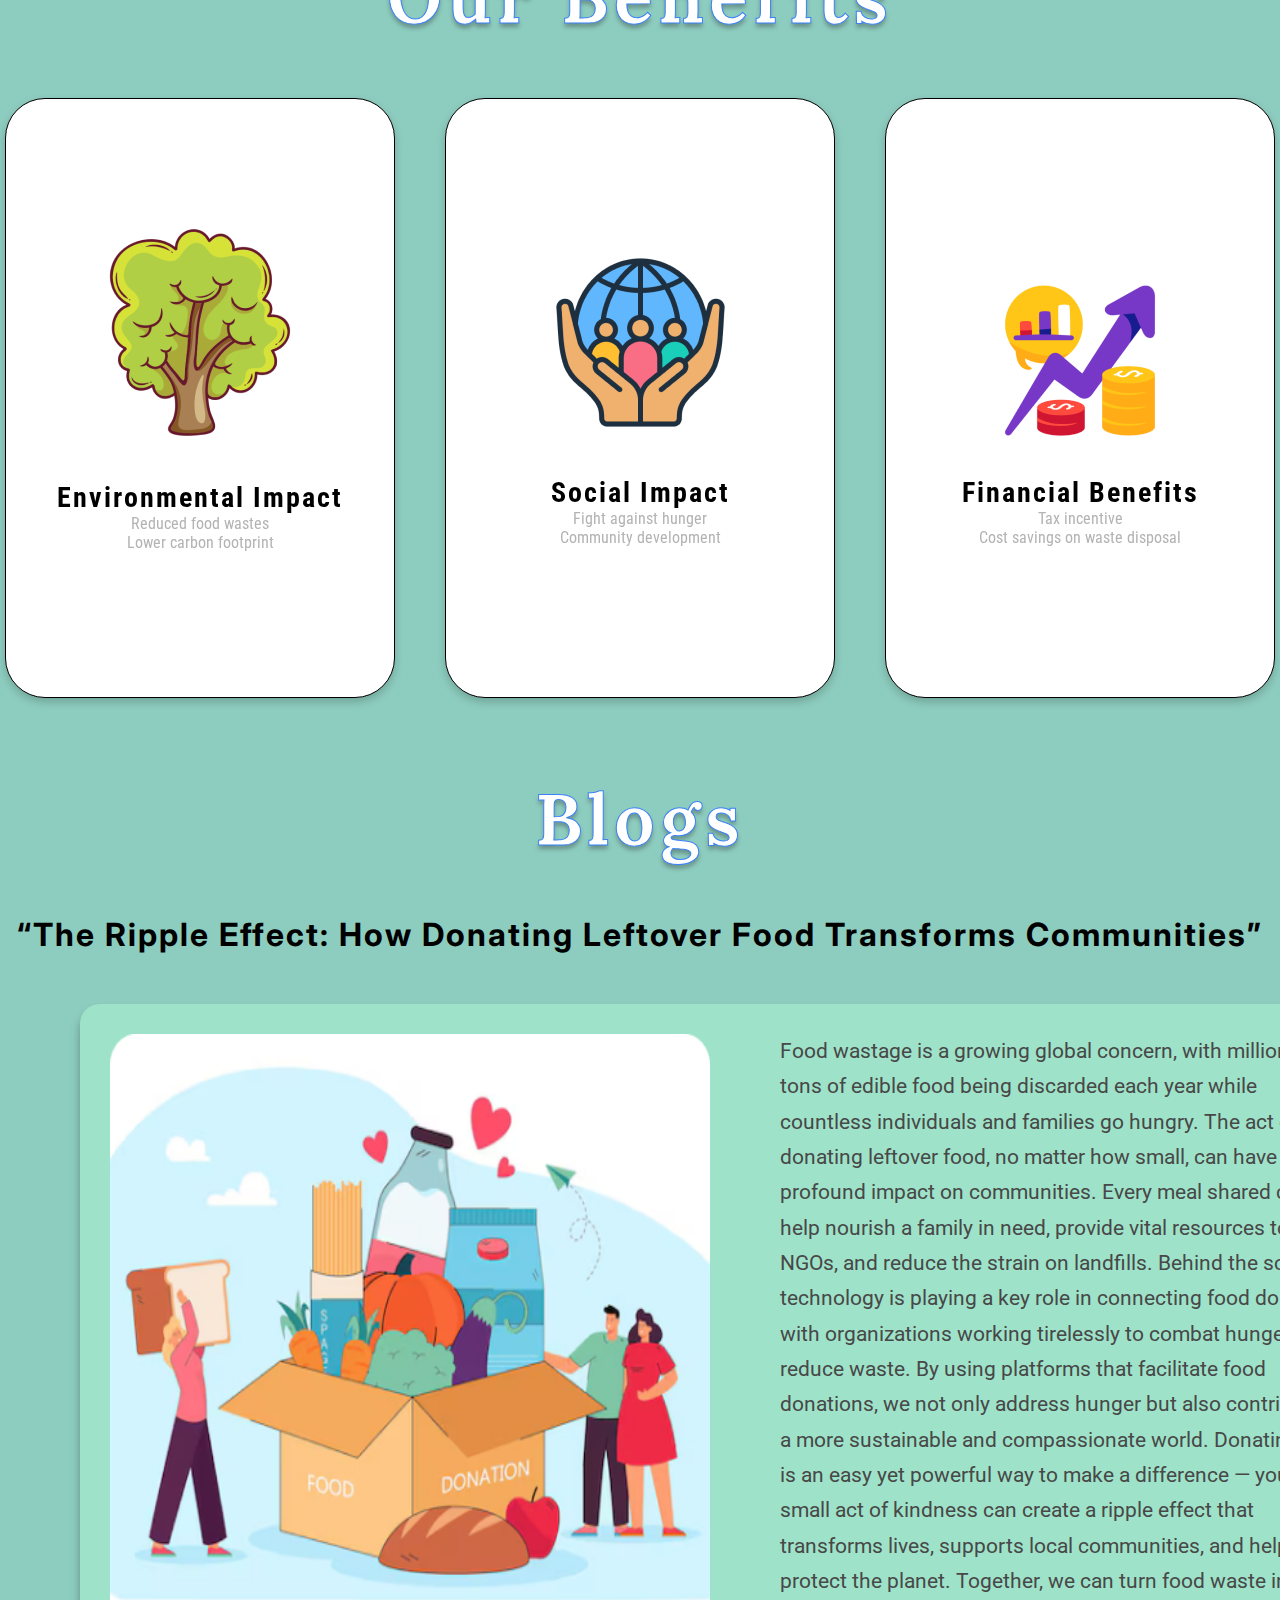
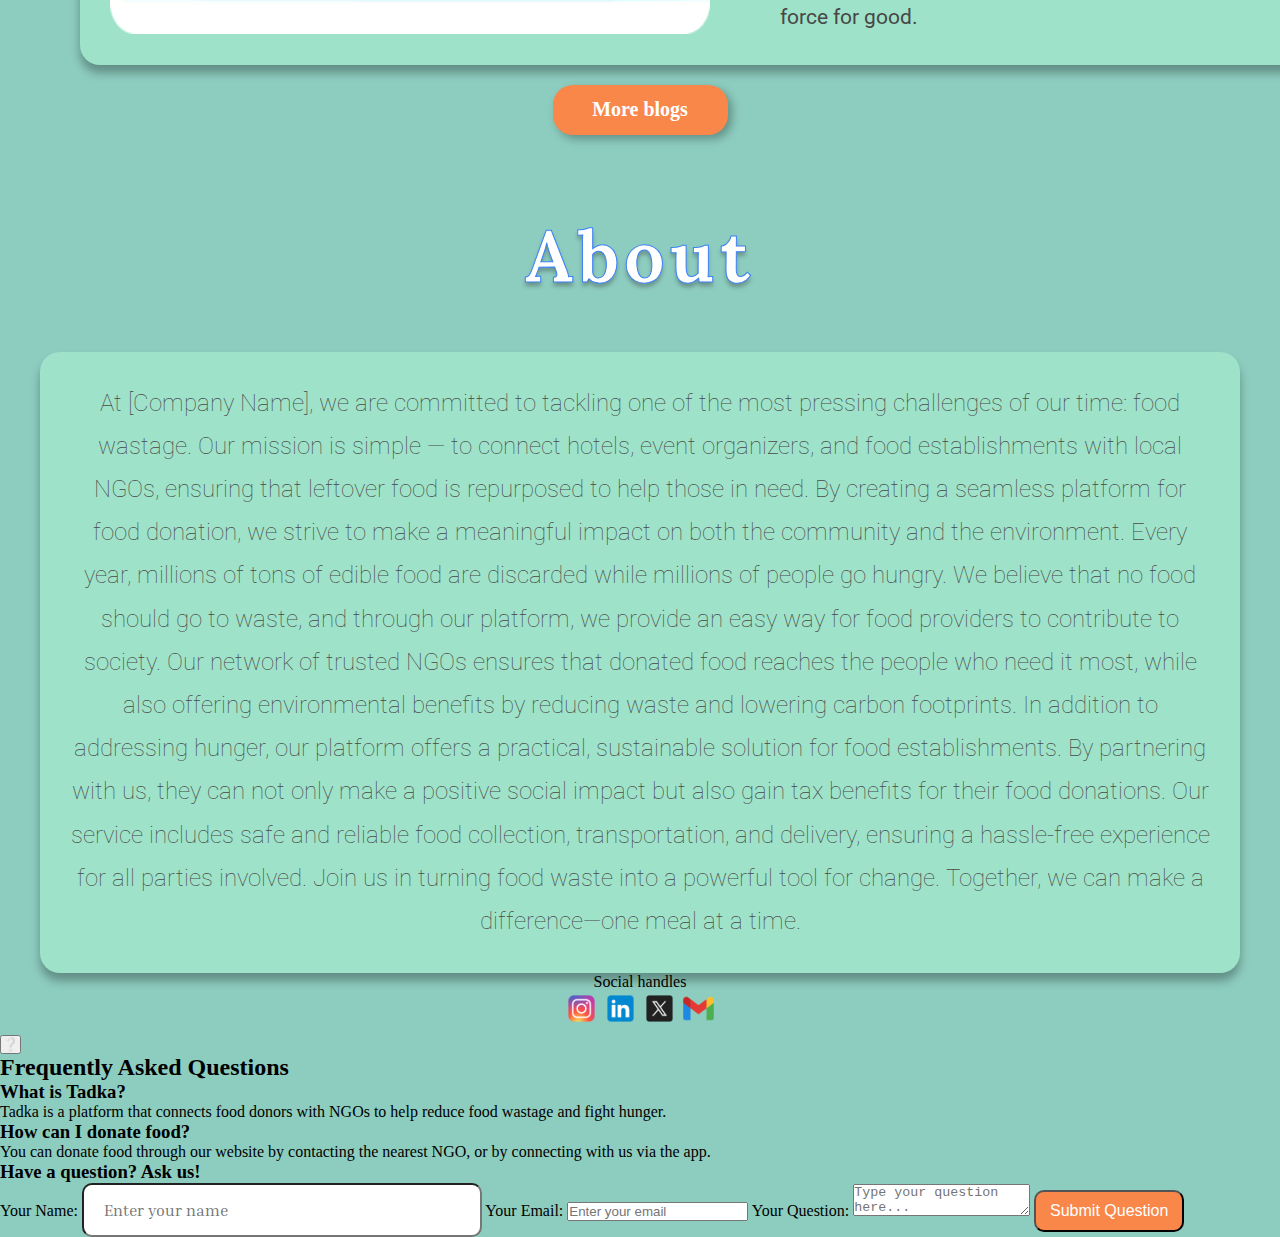
==== commit 36634820: "Add files via upload" ====
--- a/index.html
+++ b/index.html
@@ -205,7 +205,7 @@
                     
                 </div>
                 <div id="button" class="button-more">
-                    <button id="more-blogs">More blogs </button>
+                    <button id="more-blogs" onclick="window.location.href='blogs.html'">More blogs </button>
                 </div>
                 </div>
             
@@ -227,9 +227,49 @@
                 <img src="TwitterX.png">
                 <img src="Gmail.png">
             </div>
-
-
         </section>
+
+
+<!-- Ask Doubt Button -->
+<div class="ask-doubt-container">
+    <button class="ask-doubt-btn" onclick="toggleFAQ()">❔</button>
+</div>
+
+<!-- FAQ Section Modal -->
+<div id="faq-modal" class="faq-modal">
+    <div class="faq-modal-content">
+        <span class="close-btn" onclick="toggleFAQ()">&times;</span>
+        <h2>Frequently Asked Questions</h2>
+        
+        <div class="faq-item">
+            <h3>What is Tadka?</h3>
+            <p>Tadka is a platform that connects food donors with NGOs to help reduce food wastage and fight hunger.</p>
+        </div>
+        
+        <div class="faq-item">
+            <h3>How can I donate food?</h3>
+            <p>You can donate food through our website by contacting the nearest NGO, or by connecting with us via the app.</p>
+        </div>
+        
+        <!-- Form to Submit Doubts -->
+        <div class="faq-form">
+            <h3>Have a question? Ask us!</h3>
+            <form action="#" method="POST">
+                <label for="doubt-name">Your Name:</label>
+                <input type="text" id="doubt-name" name="name" placeholder="Enter your name" required>
+                
+                <label for="doubt-email">Your Email:</label>
+                <input type="email" id="doubt-email" name="email" placeholder="Enter your email" required>
+                
+                <label for="doubt-question">Your Question:</label>
+                <textarea id="doubt-question" name="question" placeholder="Type your question here..." required></textarea>
+                
+                <button type="submit">Submit Question</button>
+            </form>
+        </div>
+    </div>
+</div>
+
     <script src="script.js"></script>
     
 </body>
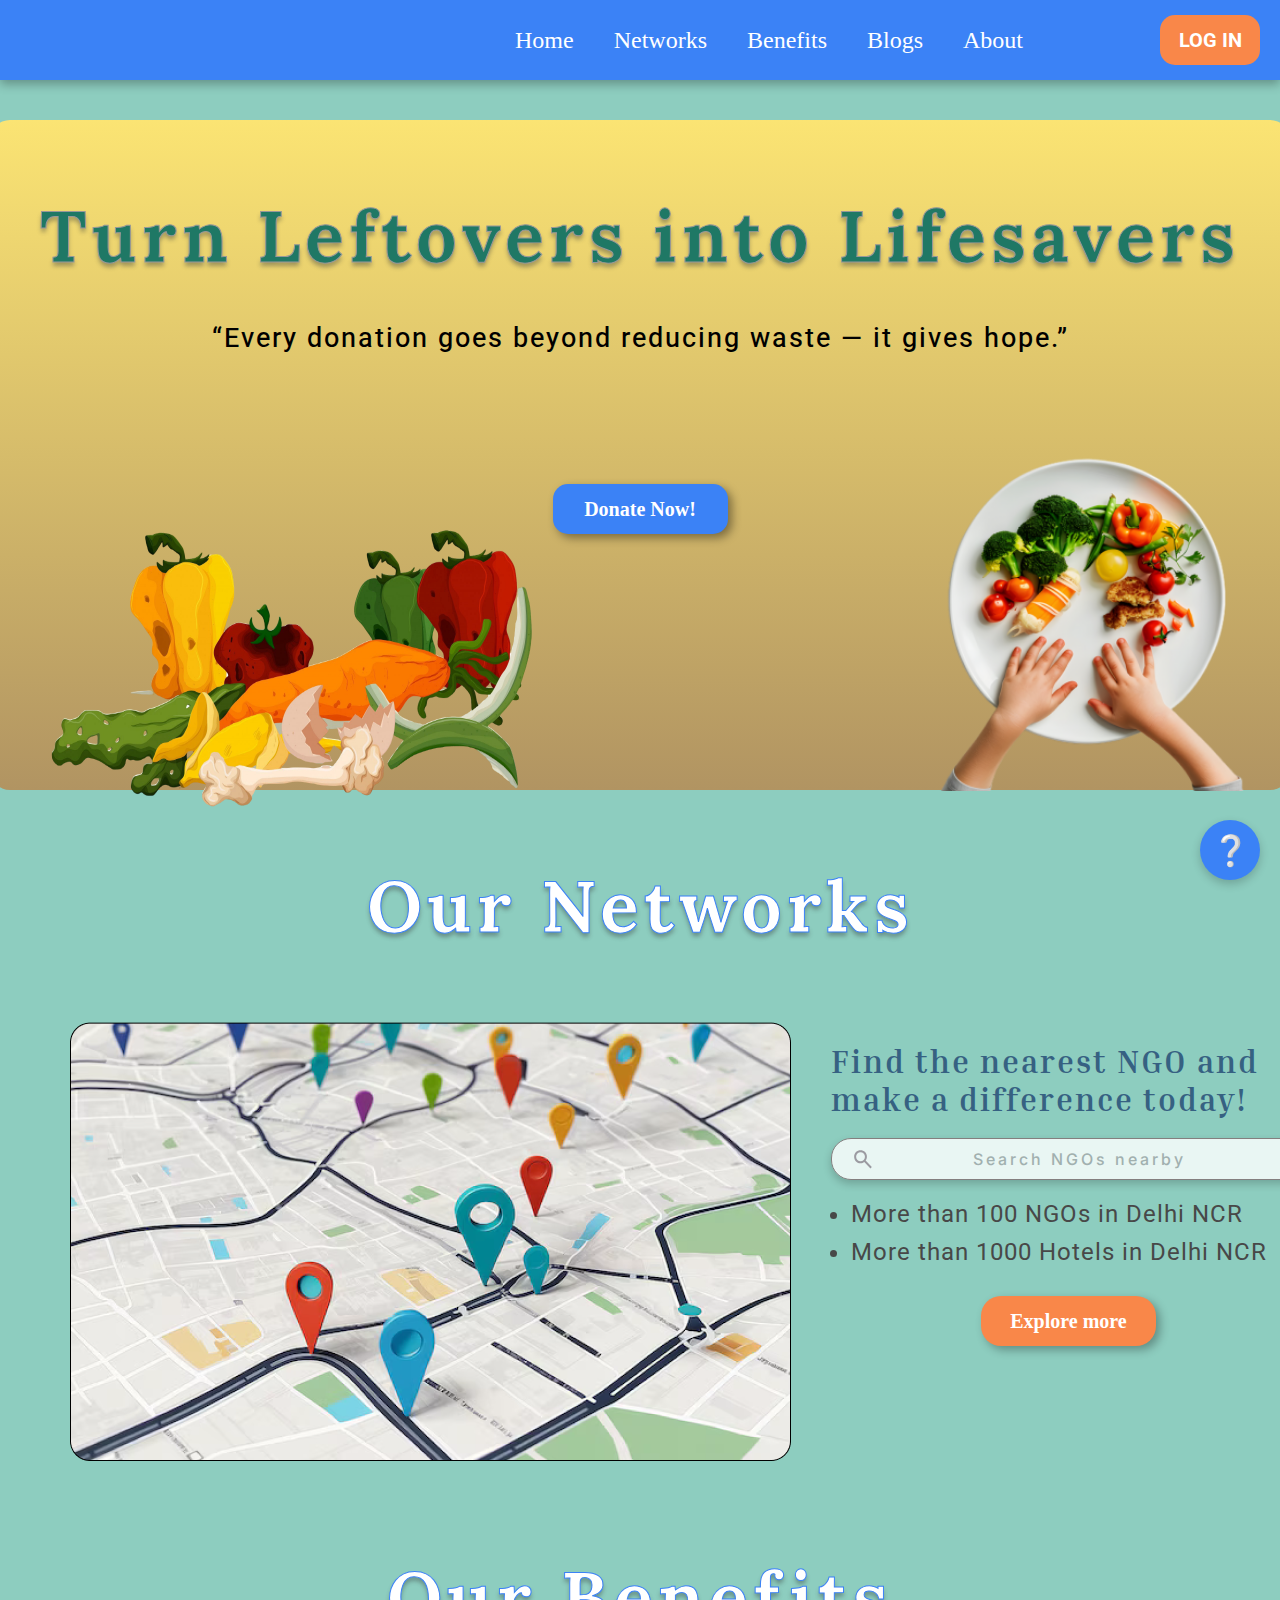
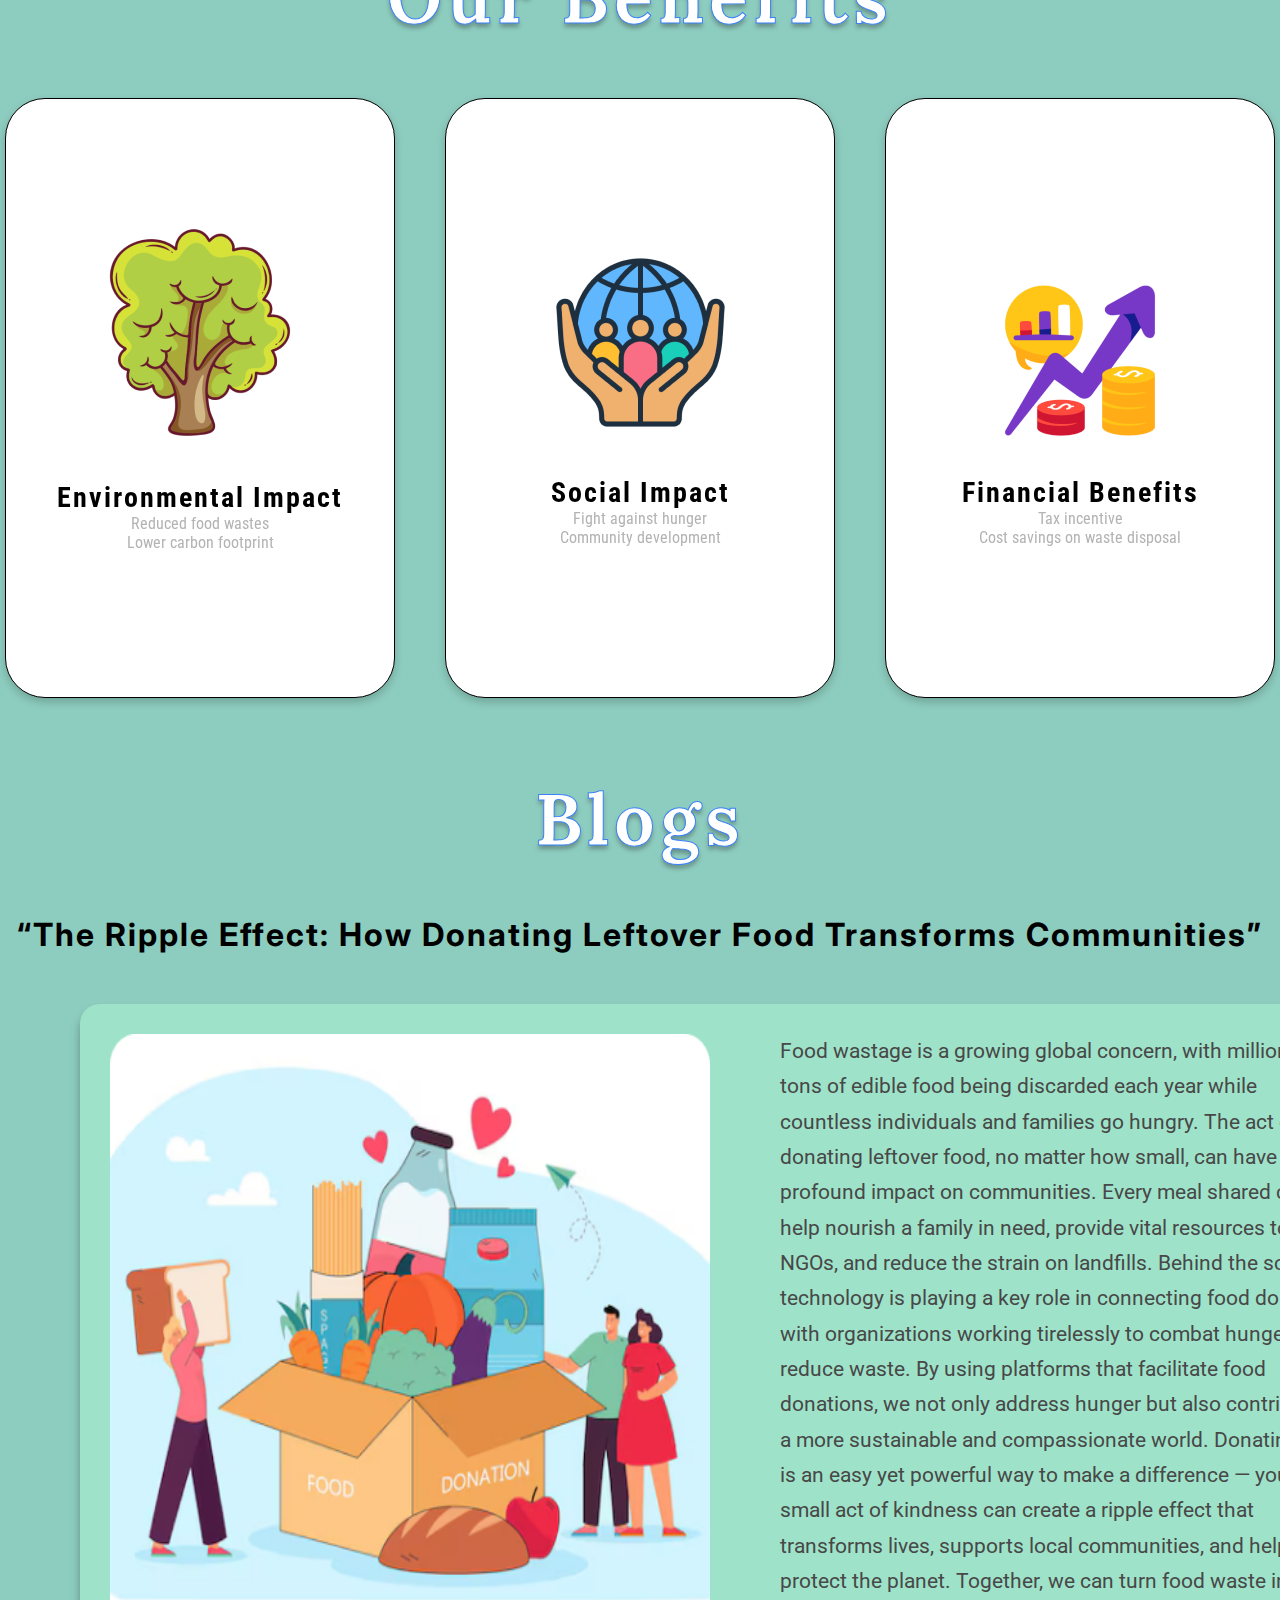
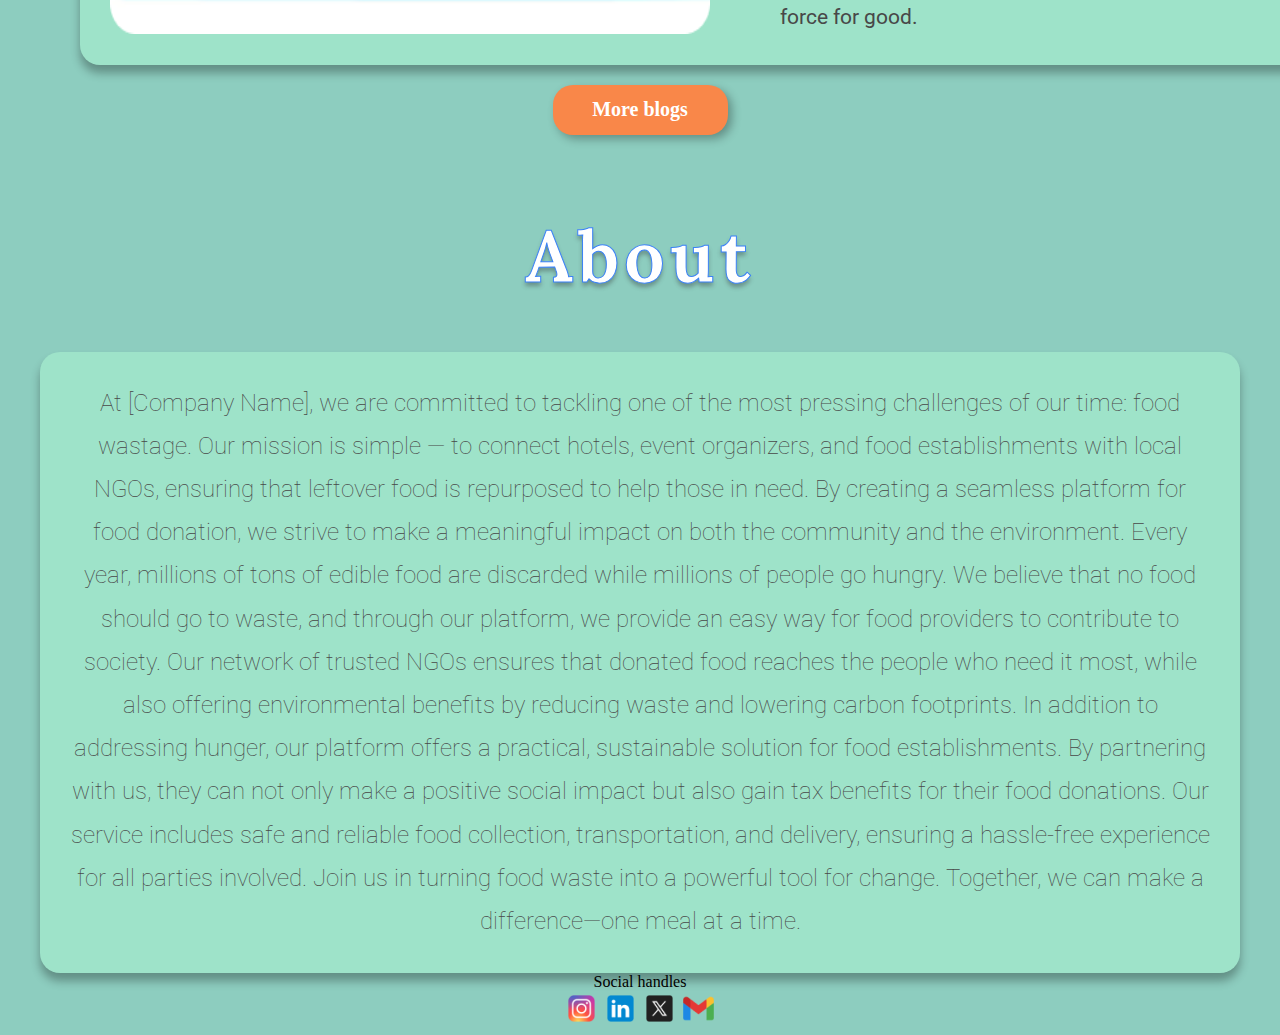
==== commit e1a38125: "Add files via upload" ====
--- a/index.html
+++ b/index.html
@@ -122,6 +122,7 @@
                 <label for="other-details">If Other, Please Specify:</label>
                 <input type="text" id="other-details" name="other-details" placeholder="Specify Food Type" required>
 
+                
                 <button type="submit" class="donate-btn">Donate Food</button>
             </form>
         </div>
@@ -242,8 +243,8 @@
         <h2>Frequently Asked Questions</h2>
         
         <div class="faq-item">
-            <h3>What is Tadka?</h3>
-            <p>Tadka is a platform that connects food donors with NGOs to help reduce food wastage and fight hunger.</p>
+            <h3>What is Food donate nexus?</h3>
+            <p>Food donate nexus is a platform that connects food donors with NGOs to help reduce food wastage and fight hunger.</p>
         </div>
         
         <div class="faq-item">
--- a/styles.css
+++ b/styles.css
@@ -60,6 +60,8 @@
     width:100%;
     top: 0;
     z-index: 400;
+    box-shadow: 0 4px 10px rgba(0, 0, 0, 0.3); /* Shadow settings */
+
 }
 
 
@@ -158,15 +160,17 @@
     width:400px;
     height:auto;
     margin-bottom:40px ;
+    margin-left: 40px;
 
 
 }
 
 .waste{
     position:static;
-    height:380px;
-    width:600px;
-    /* margin-left:-50px; */
+    height:300px;
+    width:500px;
+    margin-left:50px;
+    margin-top: 80px;
 } 
 
 #networks{
@@ -562,7 +566,7 @@
     transition: background 0.3s;
     cursor: pointer;
     border-radius: 10px;
-    font-size: 1.rem;
+    font-size: 1rem;
     font-family: 'Inria Serif', serif;
     color: grey;
  }
@@ -641,7 +645,6 @@
     align-items: center;
     flex-direction: column;
 }
-
 
 
 /* Flip card container */
@@ -824,21 +827,141 @@
     letter-spacing:10%;
  }
 
-/* Footer styling */
-.footer {
-    background-color: #4CAF50; /* Green background */
-    color: white; /* White text */
-    text-align: center; /* Center text horizontally */
-    padding: 15px 0; /* Vertical spacing */
-    font-family: 'Iowan Old Style', serif; /* Font for text */
-    font-size: 16px; /* Font size */
-    position: absolutw; /* Keeps the footer at the bottom */
-    bottom: 0; /* Aligns to the bottom */
-    width: 100%; /* Full width */
-    box-shadow: 0 -2px 5px rgba(0, 0, 0, 0.1); /* Subtle shadow effect */
-}
-
-.footer p {
-    margin: 0; /* Removes default margin for better alignment */
-}
-
+
+/* Animation for Fade-in */
+@keyframes fadeIn {
+    0% { opacity: 0; }
+    100% { opacity: 1; }
+}
+
+/* Ask Doubt Button Styling */
+.ask-doubt-container {
+    position: fixed;
+    bottom: 20px;
+    right: 20px;
+    z-index: 100;
+}
+
+.ask-doubt-btn {
+    width: 60px;
+    height: 60px;
+    background-color: #3B82F6; /* Blue button */
+    color: white;
+    font-size: 30px;
+    border-radius: 50%;
+    border: none;
+    cursor: pointer;
+    box-shadow: 0 4px 10px rgba(0, 0, 0, 0.2);
+    transition: background-color 0.3s ease;
+}
+
+.ask-doubt-btn:hover {
+    background-color: #2563EB; /* Darker blue on hover */
+}
+
+/* FAQ Modal Styling */
+.faq-modal {
+    display: none; /* Hidden by default */
+    position: fixed;
+    top: 0;
+    left: 0;
+    width: 100%;
+    height: 100%;
+    background-color: rgba(0, 0, 0, 0.5); /* Dark background */
+    z-index: 99;
+    padding: 50px;
+    animation: fadeIn 0.5s ease-out forwards;
+}
+
+.faq-modal-content {
+    background-color: #fff;
+    padding: 30px;
+    border-radius: 10px;
+    width: 80%;
+    max-width: 700px;
+    margin: 0 auto;
+    box-shadow: 0 4px 10px rgba(0, 0, 0, 0.2);
+}
+
+.faq-modal-content h2 {
+    font-size: 2rem;
+    color: #3B82F6; /* Blue title */
+    margin-bottom: 20px;
+}
+
+.faq-item {
+    margin-bottom: 20px;
+}
+
+.faq-item h3 {
+    font-size: 1.5rem;
+    color: #374151; /* Dark gray */
+}
+
+.faq-item p {
+    font-size: 1rem;
+    color: #6B7280; /* Light gray text */
+}
+
+.faq-form h3 {
+    margin-top: 30px;
+    font-size: 1.5rem;
+    color: #374151;
+}
+
+.faq-form form {
+    display: flex;
+    flex-direction: column;
+    gap: 15px;
+    z-index: 600;
+}
+
+.faq-form label {
+    font-size: 1rem;
+    color: #374151;
+}
+
+.faq-form input,
+.faq-form textarea {
+    padding: 10px;
+    border: 2px solid #8DCDBF; /* Light green border */
+    border-radius: 5px;
+    font-size: 1rem;
+    transition: border-color 0.3s ease;
+}
+
+.faq-form input:focus,
+.faq-form textarea:focus {
+    border-color: #3B82F6; /* Blue on focus */
+    outline: none;
+}
+
+.faq-form button {
+    padding: 12px 25px;
+    background-color: #3B82F6;
+    color: white;
+    font-size: 1.1rem;
+    border: none;
+    border-radius: 5px;
+    cursor: pointer;
+    transition: background-color 0.3s ease;
+}
+
+.faq-form button:hover {
+    background-color: #2563EB; /* Darker blue on hover */
+}
+
+.close-btn {
+    font-size: 2rem;
+    color: #3B82F6;
+    position: absolute;
+    top: 10px;
+    right: 10px;
+    cursor: pointer;
+}
+
+/* Fade-in animation */
+@keyframes fadeIn {
+    0% { opacity: 0; }
+    100% { opacity: 1; }
+}
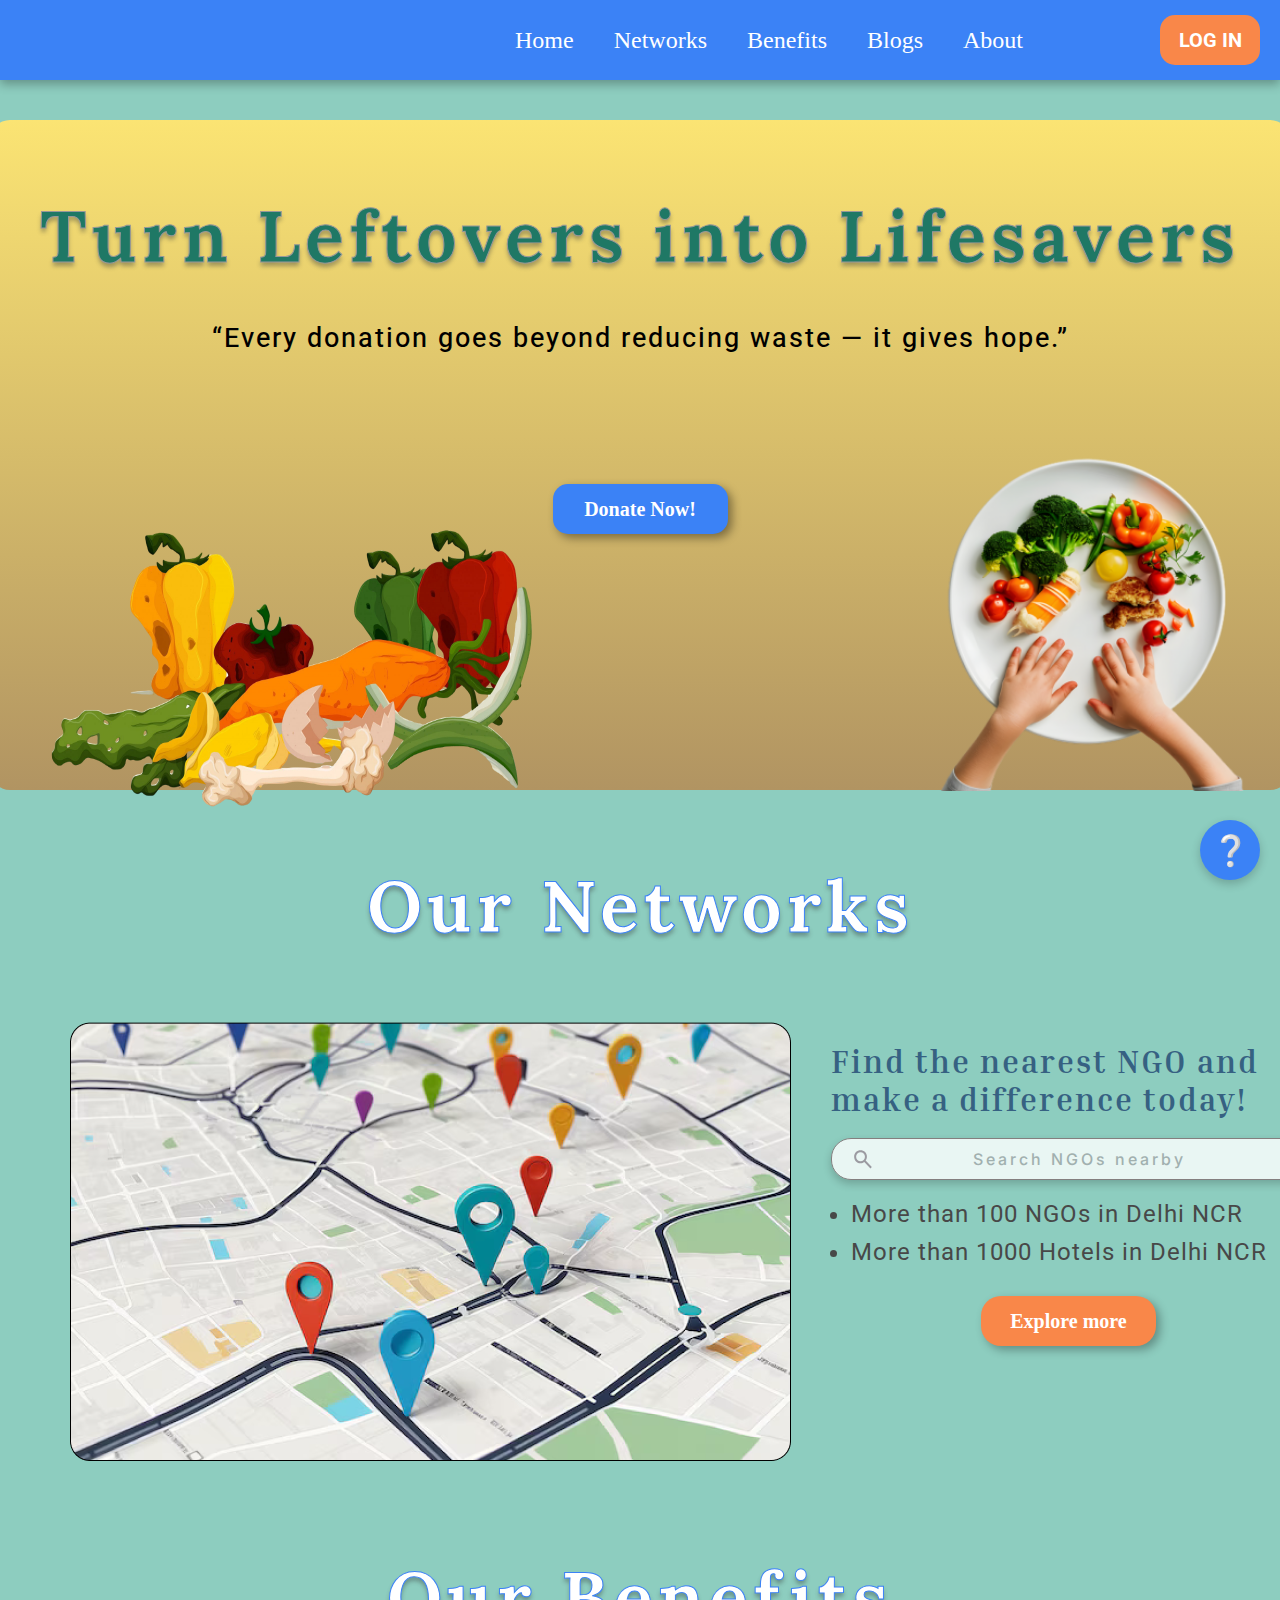
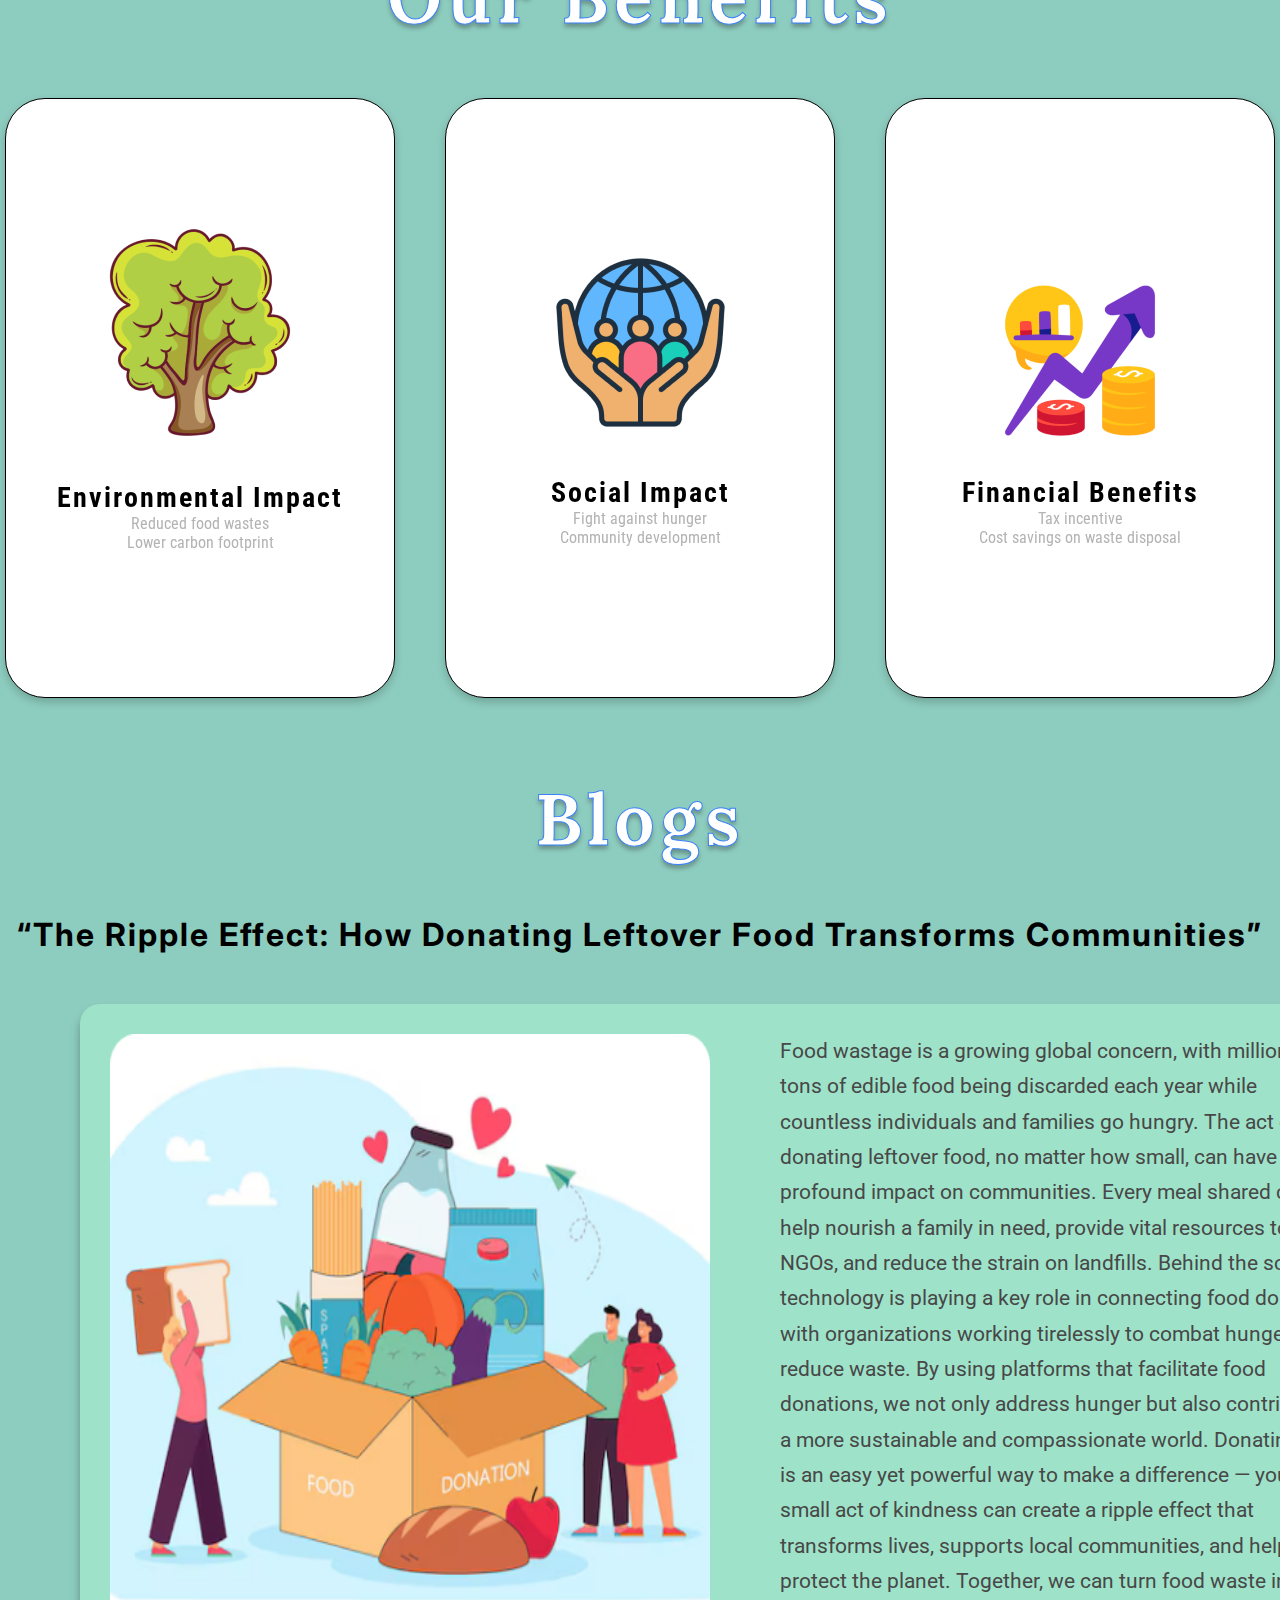
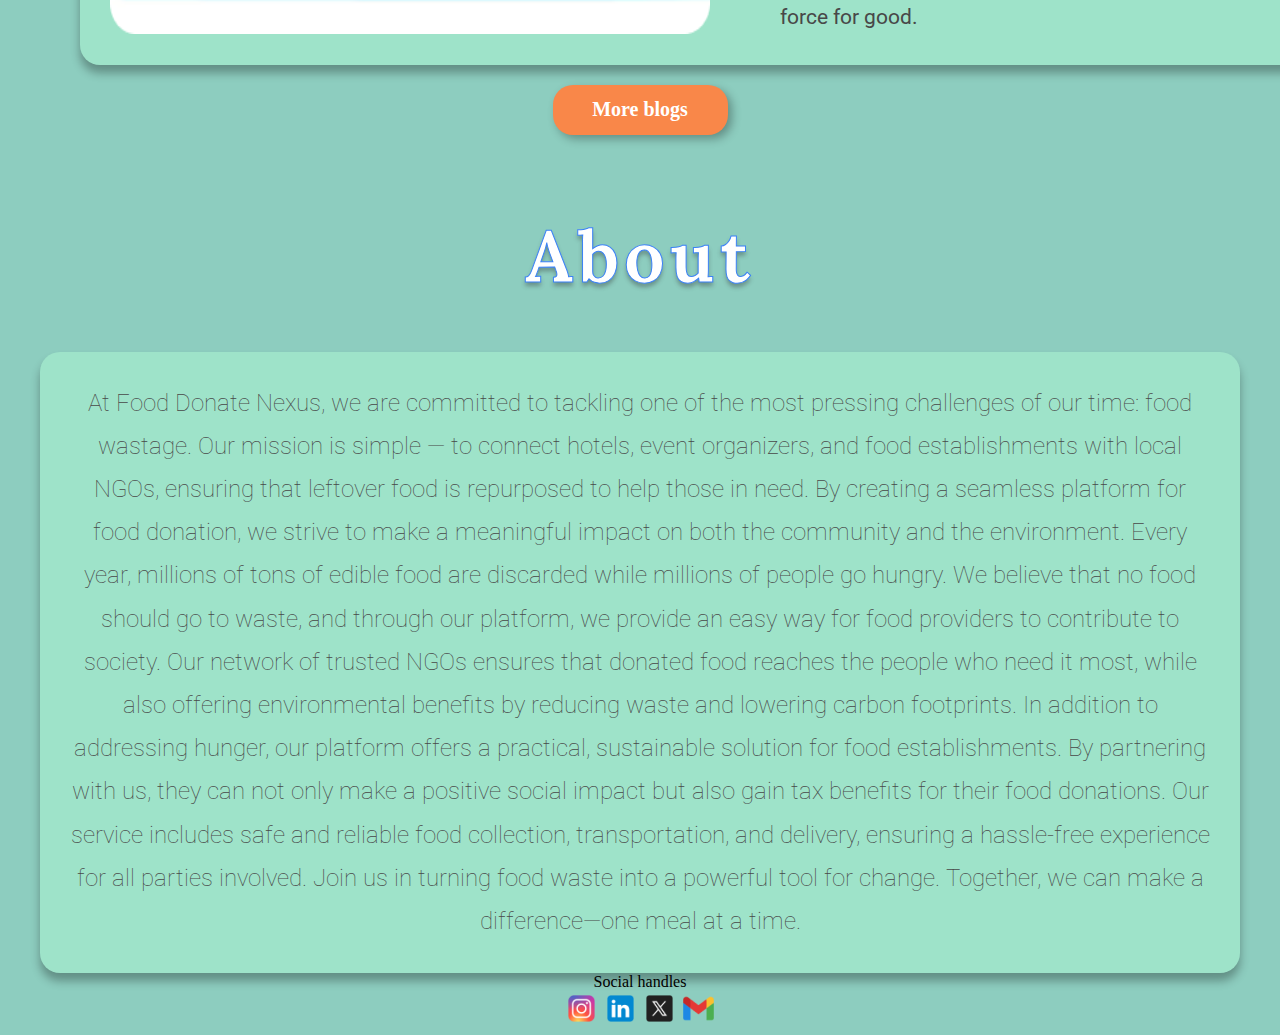
==== commit 6713c2de: "Update index.html" ====
--- a/index.html
+++ b/index.html
@@ -216,7 +216,7 @@
                 <p class="heading">About</p>
             </div>
             <div class="content">
-                <p class="para">At [Company Name], we are committed to tackling one of the most pressing challenges of our time: food wastage. Our mission is simple — to connect hotels, event organizers, and food establishments with local NGOs, ensuring that leftover food is repurposed to help those in need. By creating a seamless platform for food donation, we strive to make a meaningful impact on both the community and the environment.
+                <p class="para">At Food Donate Nexus, we are committed to tackling one of the most pressing challenges of our time: food wastage. Our mission is simple — to connect hotels, event organizers, and food establishments with local NGOs, ensuring that leftover food is repurposed to help those in need. By creating a seamless platform for food donation, we strive to make a meaningful impact on both the community and the environment.
                     Every year, millions of tons of edible food are discarded while millions of people go hungry. We believe that no food should go to waste, and through our platform, we provide an easy way for food providers to contribute to society. Our network of trusted NGOs ensures that donated food reaches the people who need it most, while also offering environmental benefits by reducing waste and lowering carbon footprints.
                     In addition to addressing hunger, our platform offers a practical, sustainable solution for food establishments. By partnering with us, they can not only make a positive social impact but also gain tax benefits for their food donations. Our service includes safe and reliable food collection, transportation, and delivery, ensuring a hassle-free experience for all parties involved.
                     Join us in turning food waste into a powerful tool for change. Together, we can make a difference—one meal at a time.</p>
@@ -274,4 +274,4 @@
     <script src="script.js"></script>
     
 </body>
-</html>+</html>
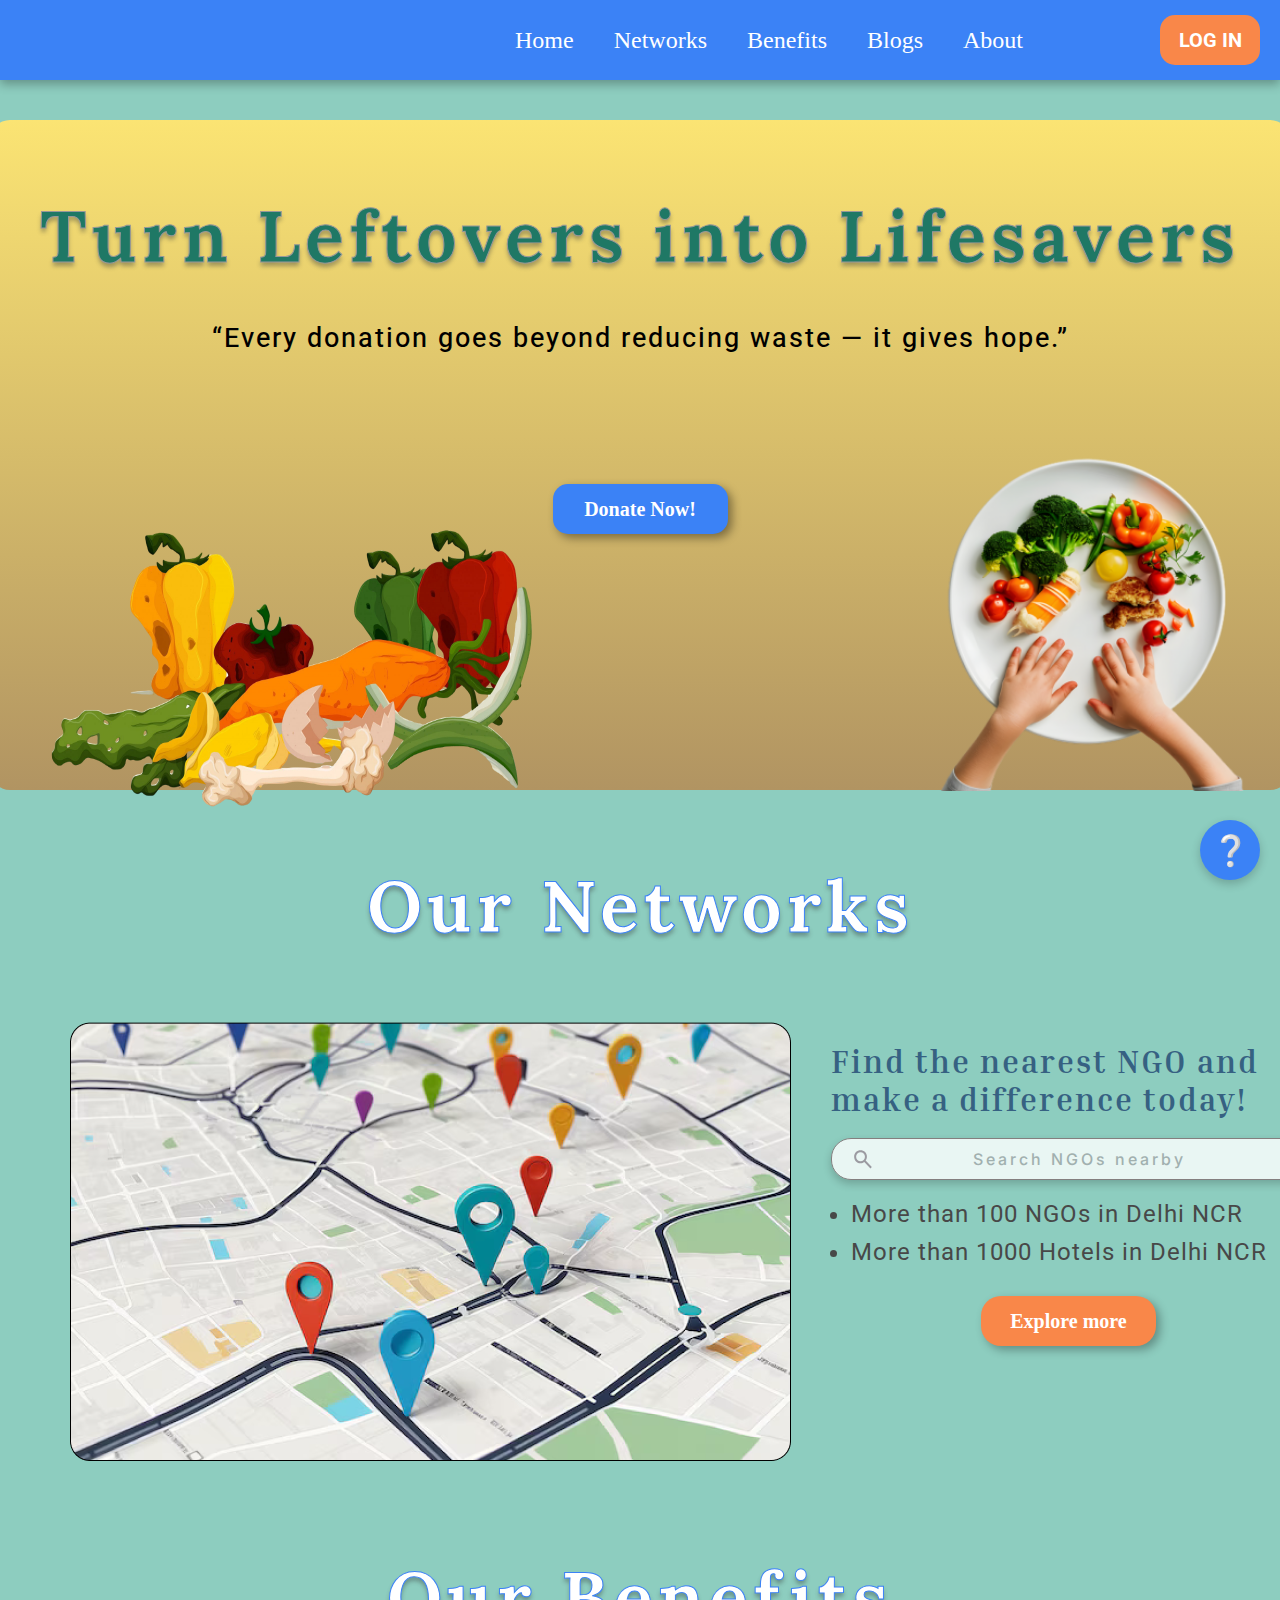
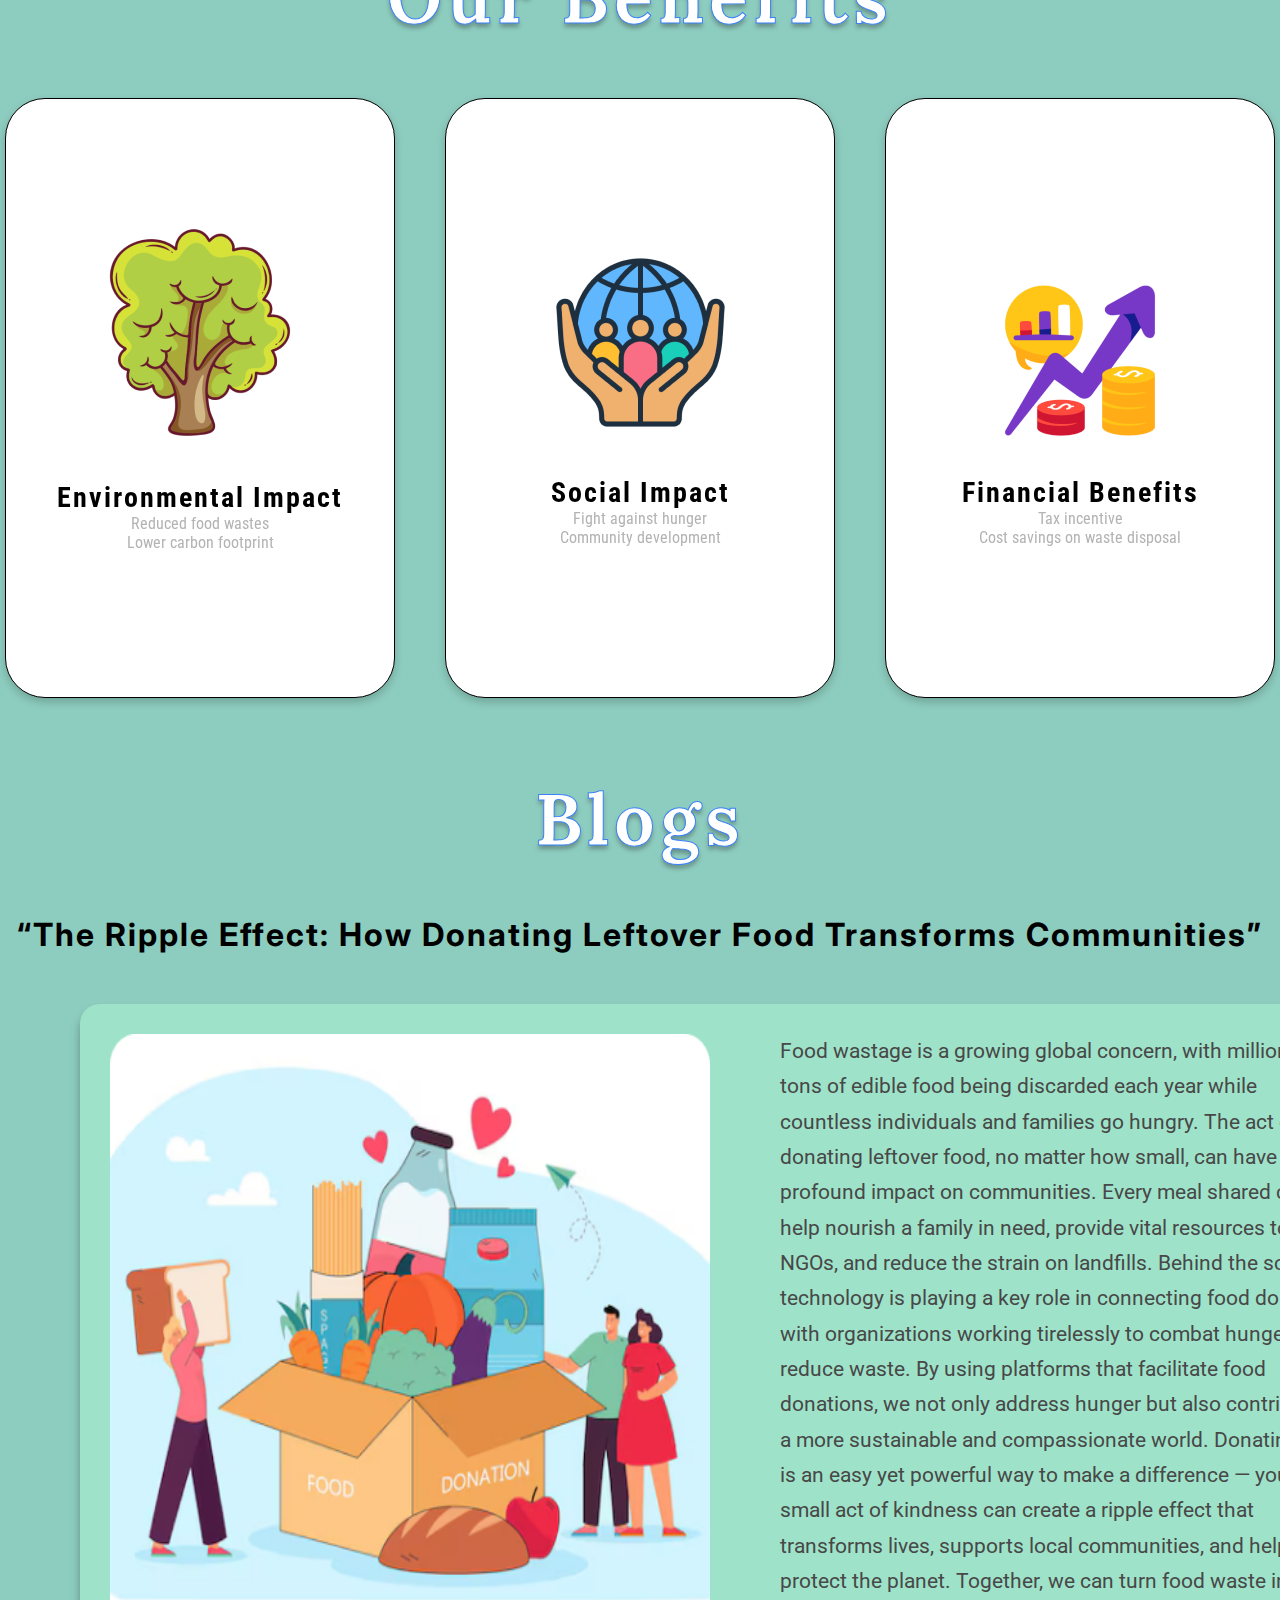
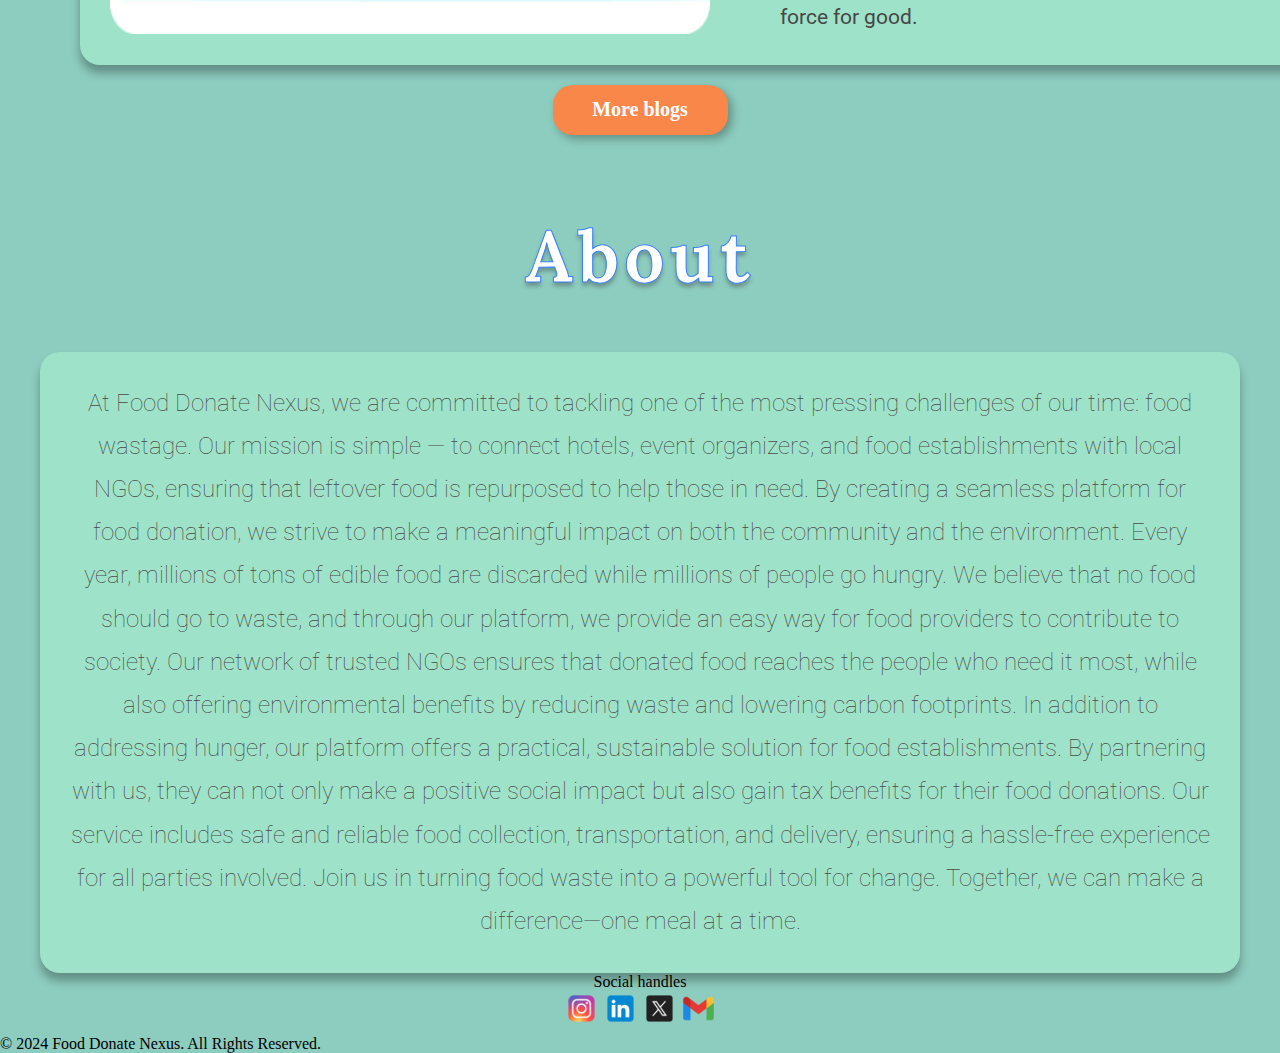
==== commit 17b94e08: "Update index.html" ====
--- a/index.html
+++ b/index.html
@@ -270,6 +270,9 @@
         </div>
     </div>
 </div>
+<footer class="footer">
+    <p>&copy; 2024 Food Donate Nexus. All Rights Reserved.</p>
+</footer>
 
     <script src="script.js"></script>
     
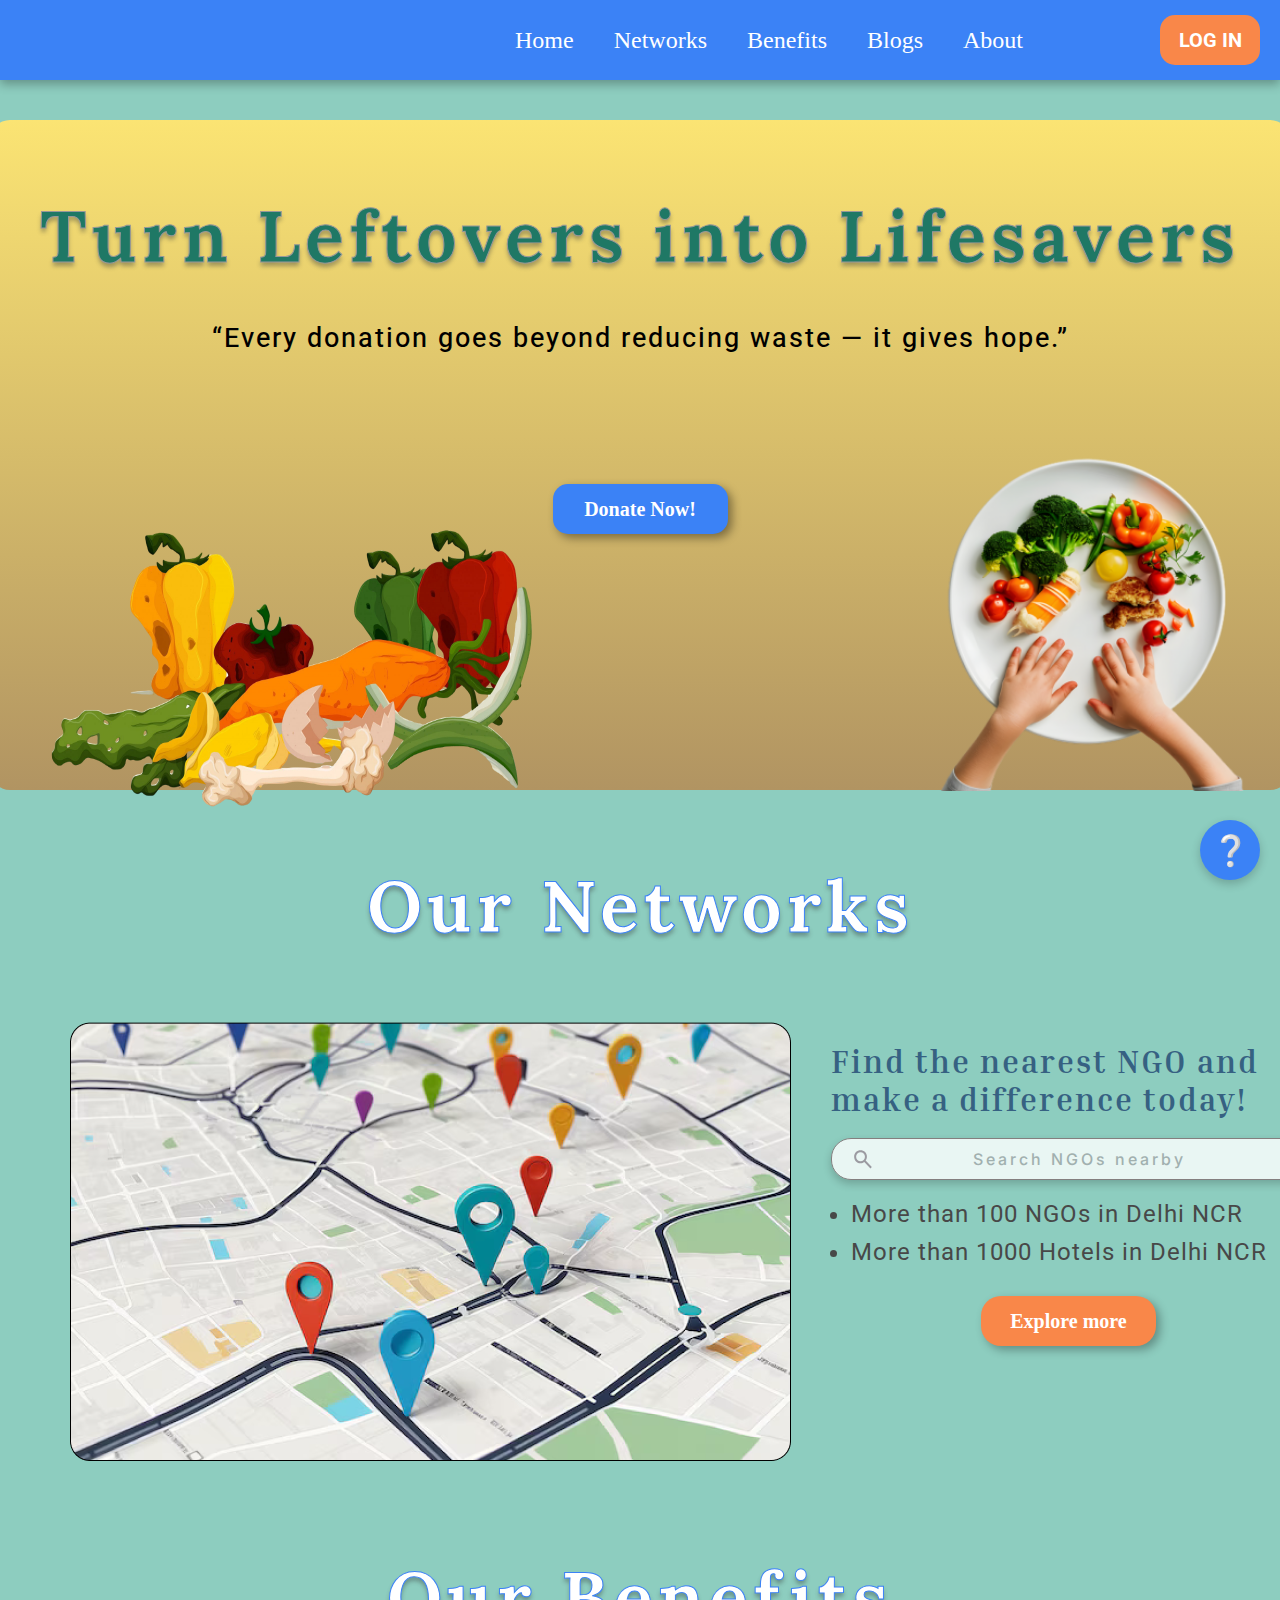
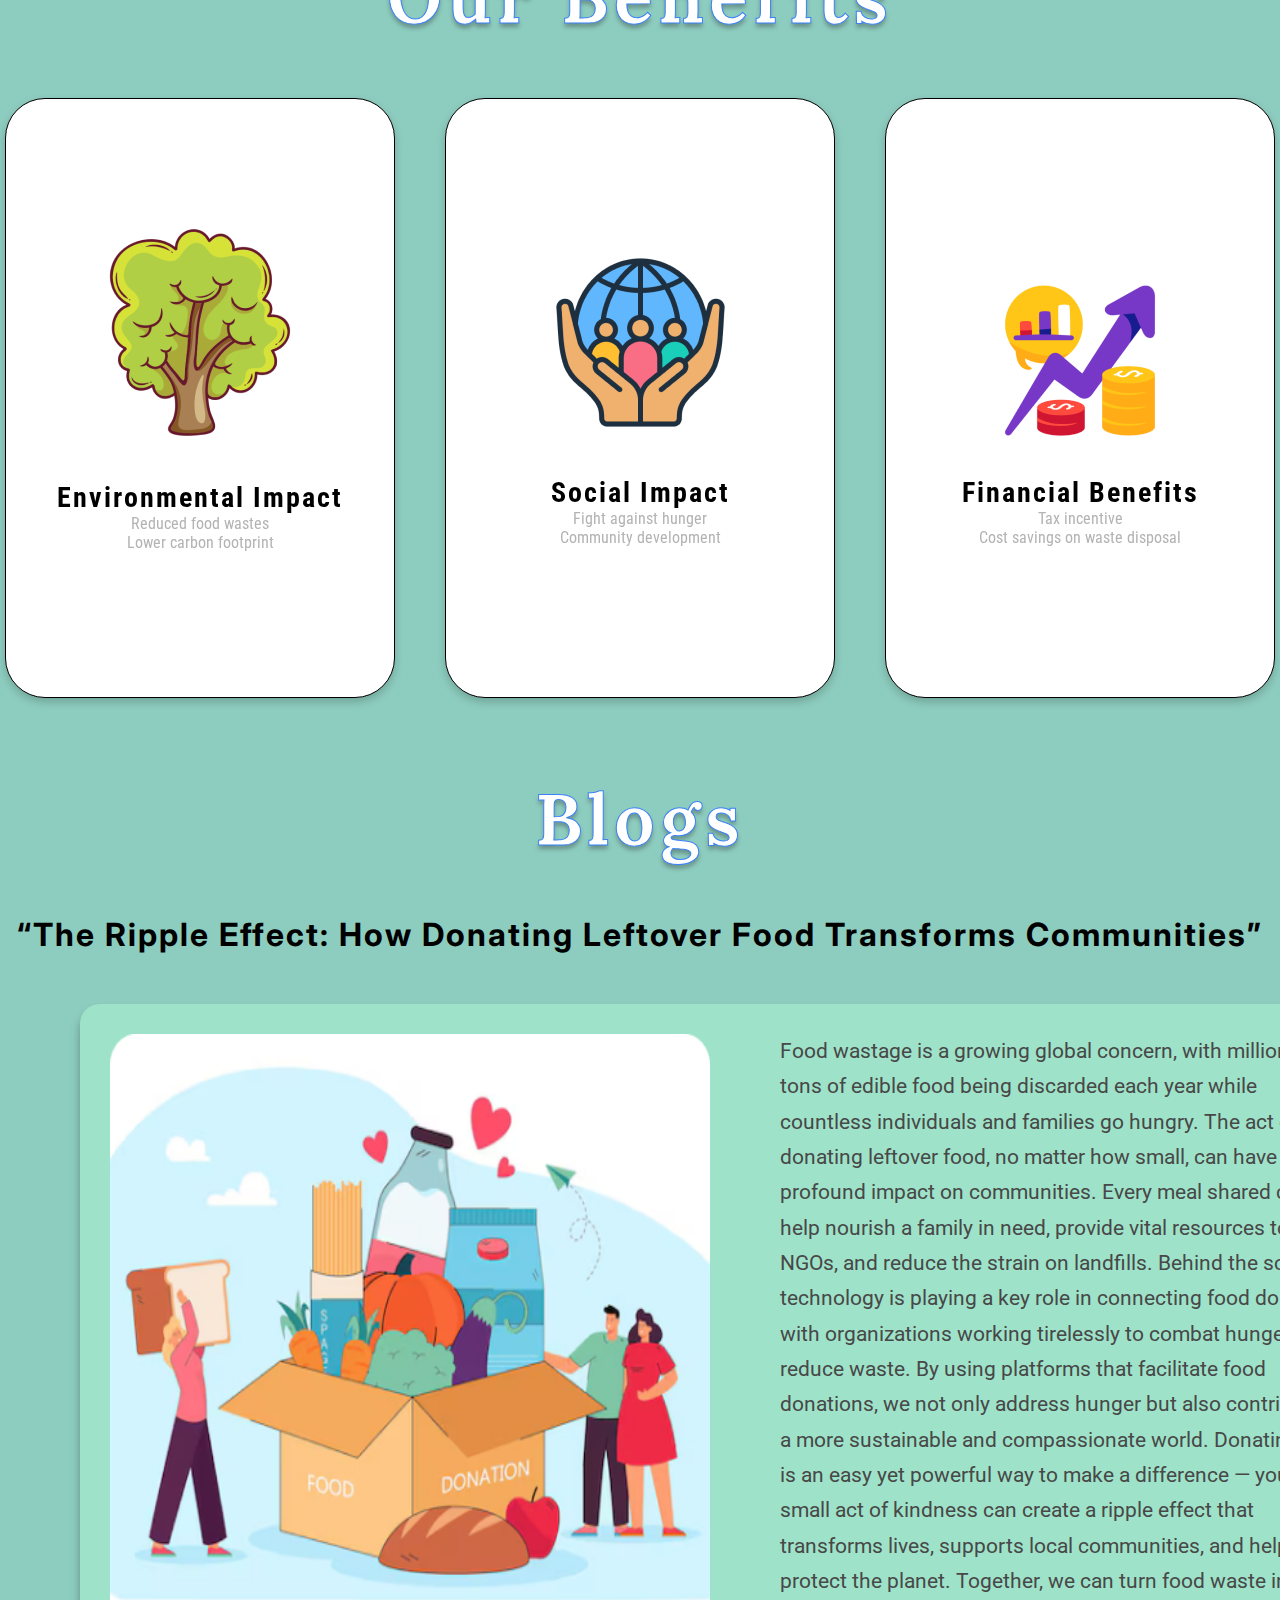
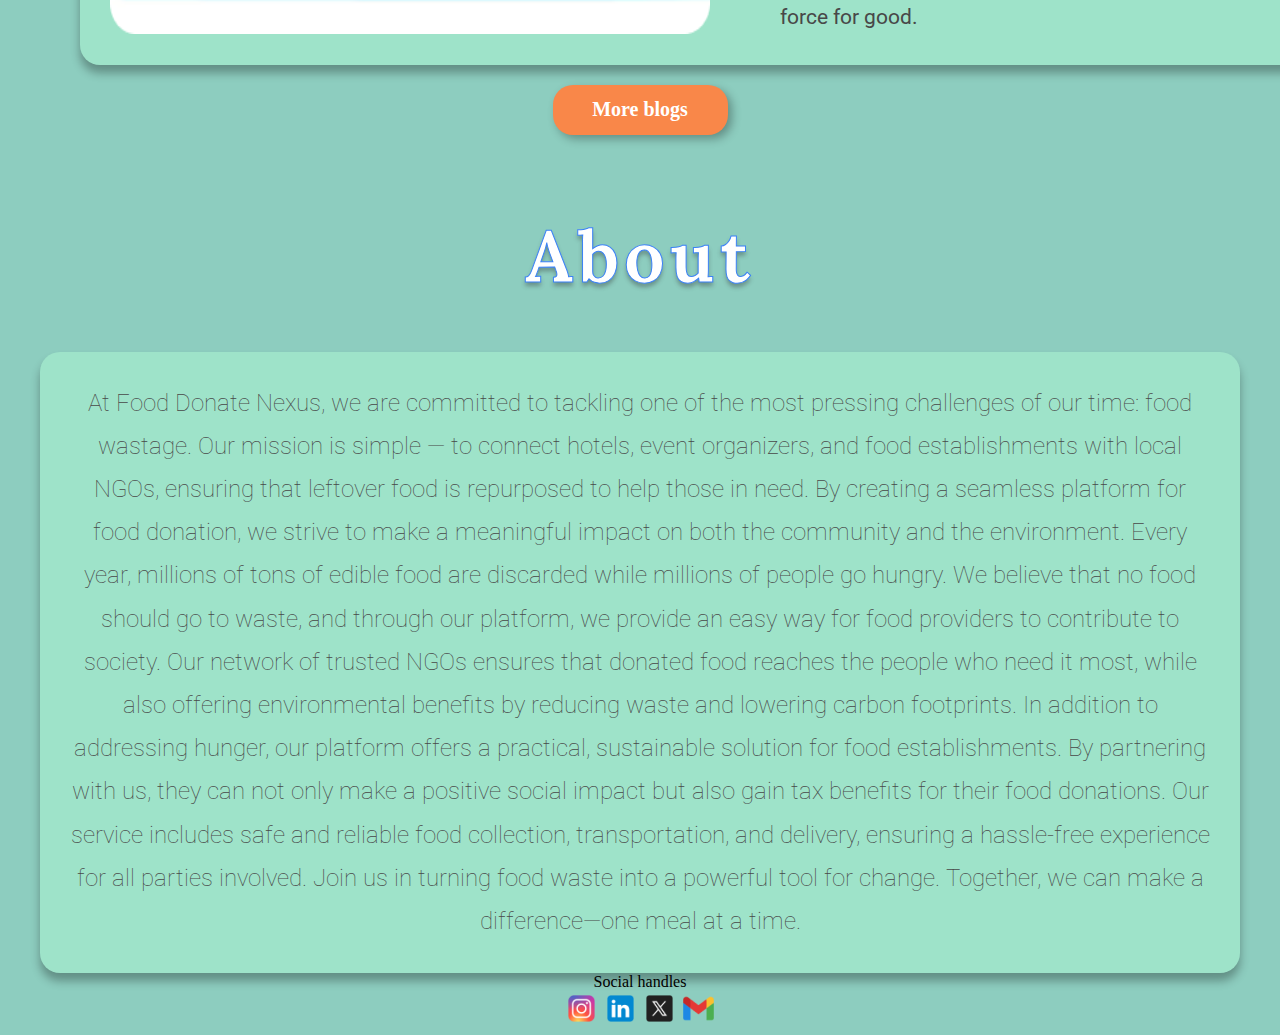
==== commit 65368fdc: "Update index.html" ====
--- a/index.html
+++ b/index.html
@@ -270,9 +270,6 @@
         </div>
     </div>
 </div>
-<footer class="footer">
-    <p>&copy; 2024 Food Donate Nexus. All Rights Reserved.</p>
-</footer>
 
     <script src="script.js"></script>
     
--- a/styles.css
+++ b/styles.css
@@ -965,3 +965,19 @@
     0% { opacity: 0; }
     100% { opacity: 1; }
 }
+
+.footer {
+    background-color: #333;  /* Dark background */
+    color: white;            /* White text color */
+    text-align: center;      /* Center-align text */
+    padding: 15px 0;         /* Vertical padding */
+    font-size: 14px;         /* Font size */
+    position: absolute;         /* Fixed at the bottom of the page */
+    bottom: 0;
+    width: 100%;
+}
+
+.footer p {
+    margin: 0;               /* Remove default margin */
+}
+
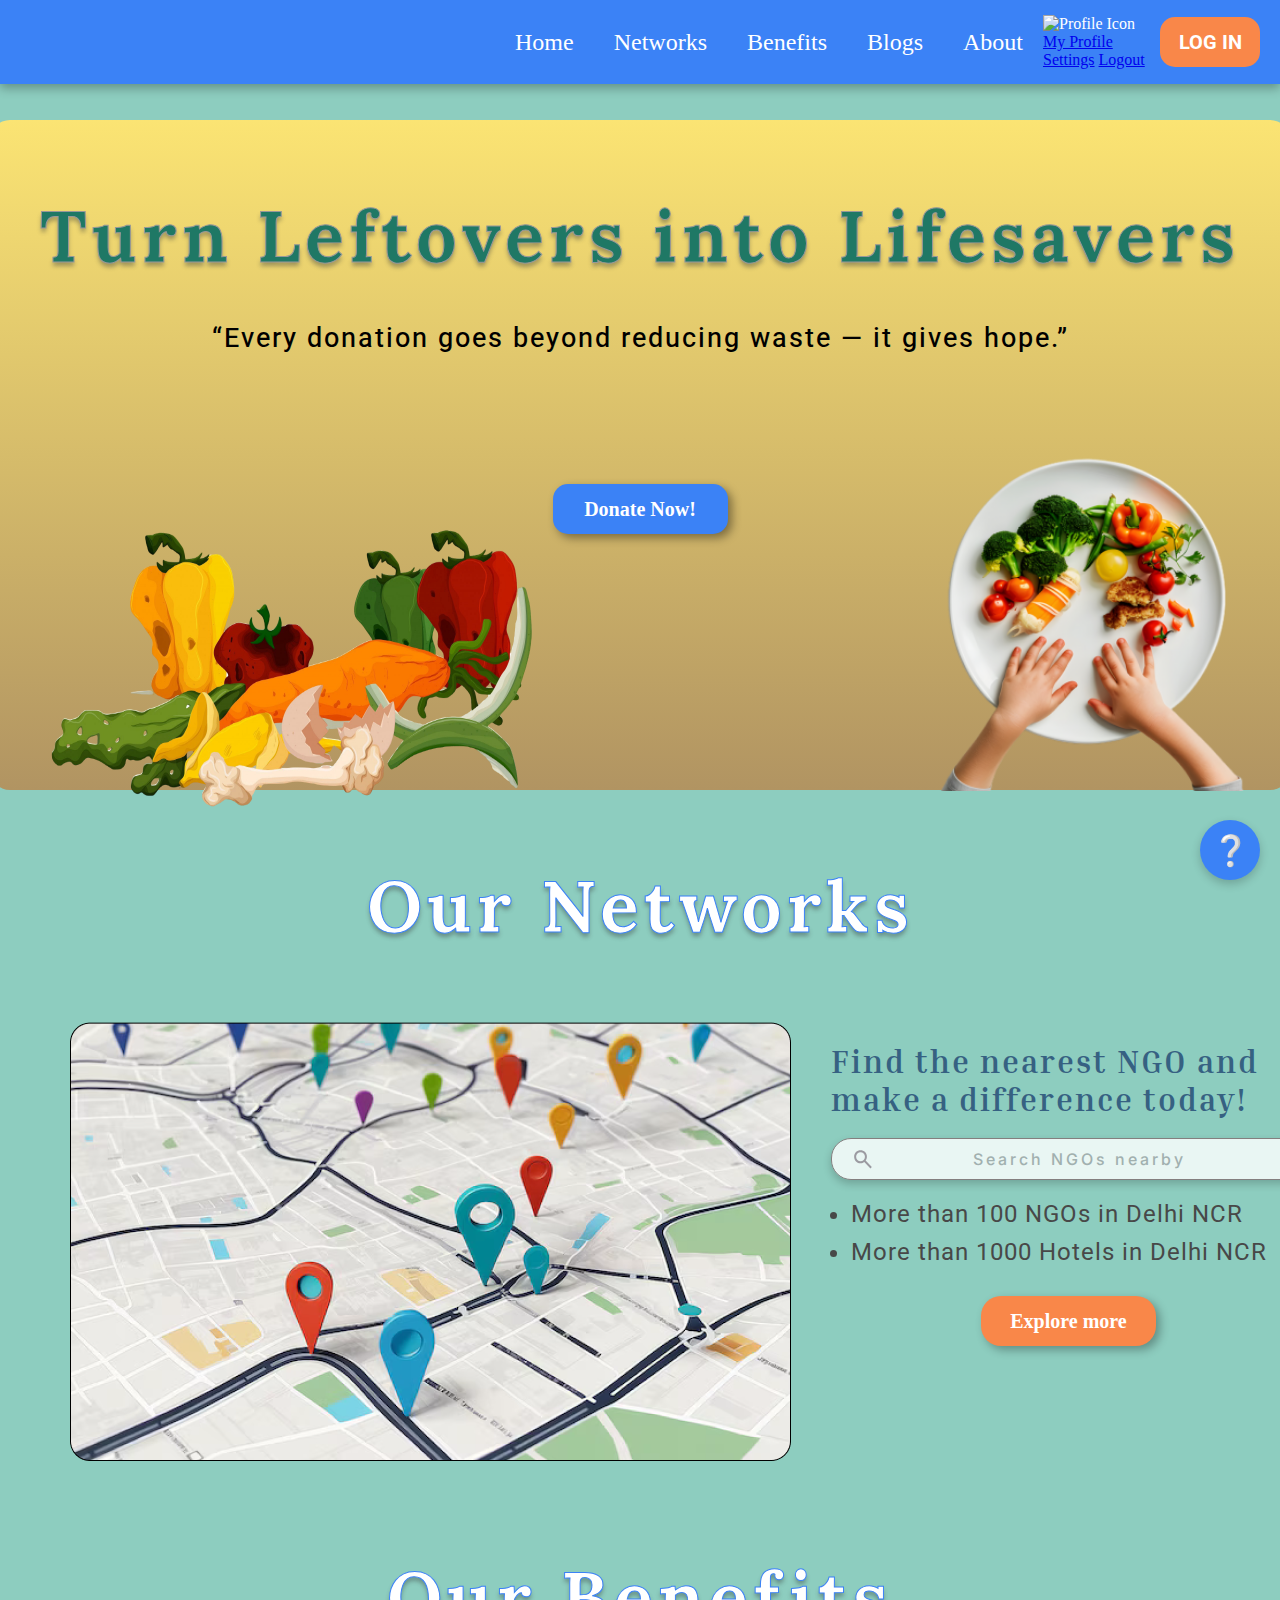
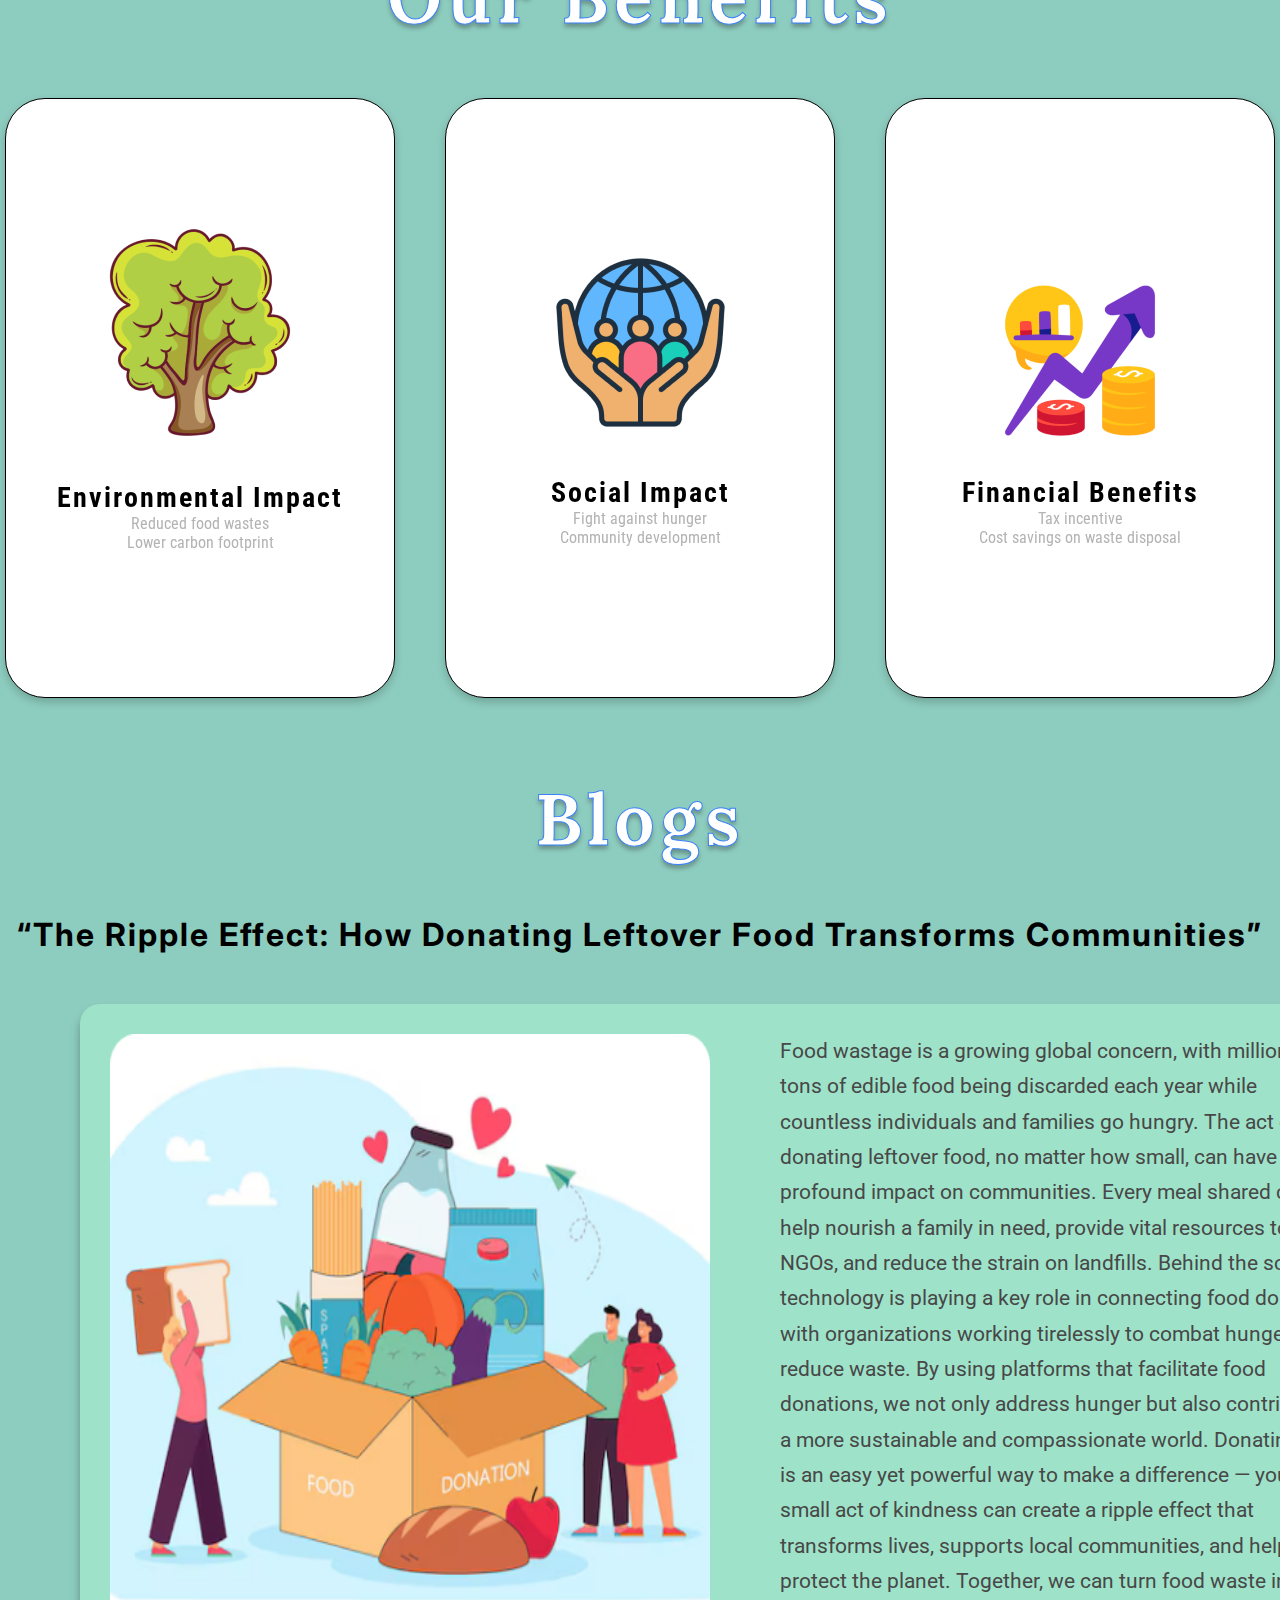
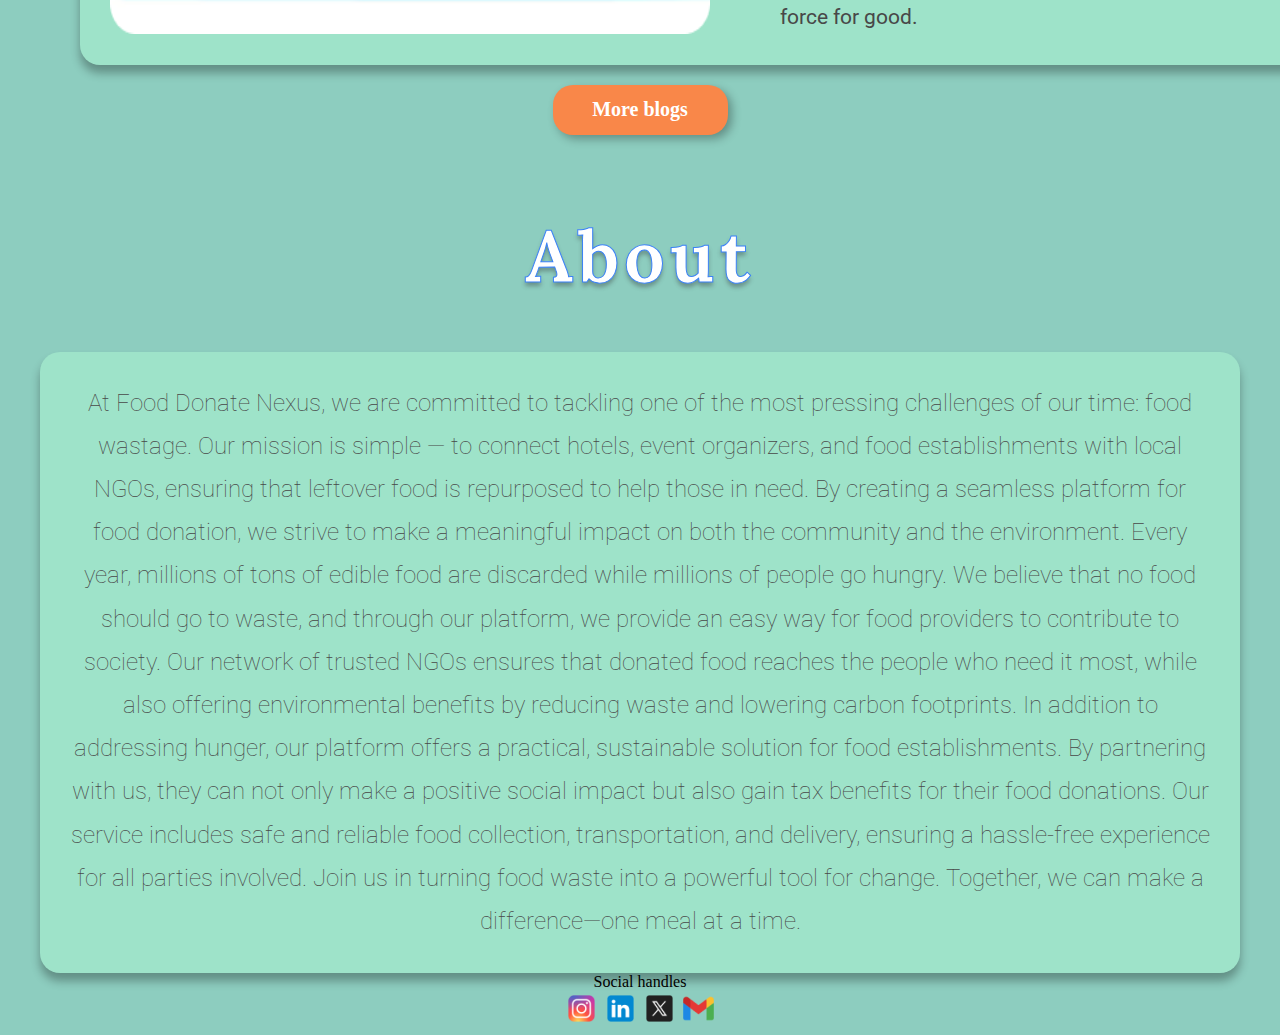
==== commit 21b3d4d7: "Update index.html" ====
--- a/index.html
+++ b/index.html
@@ -26,14 +26,22 @@
                     <li><a href="#blogs">Blogs</a></li>
                     <li><a href="#about">About</a></li>
                 </ul>
-                
-            
-            <div id="container">
+             <div class="profile-container">
+                    <img
+                      src="profile-icon.png"
+                      alt="Profile Icon"
+                      class="profile-icon"
+                      id="profileIcon"
+                    />
+                    <div class="dropdown-menu" id="dropdownMenu">
+                      <a href="Profile_page/index.html">My Profile</a>
+                      <a href="settings.html">Settings</a>
+                      <a href="logout.html">Logout</a>
+                    </div>
+                </div>
+             <div id="container">
                 <button id="log-in">LOG IN</button>
             </div>
-            
-                </div>
-            
         </div>
         
         </nav>
